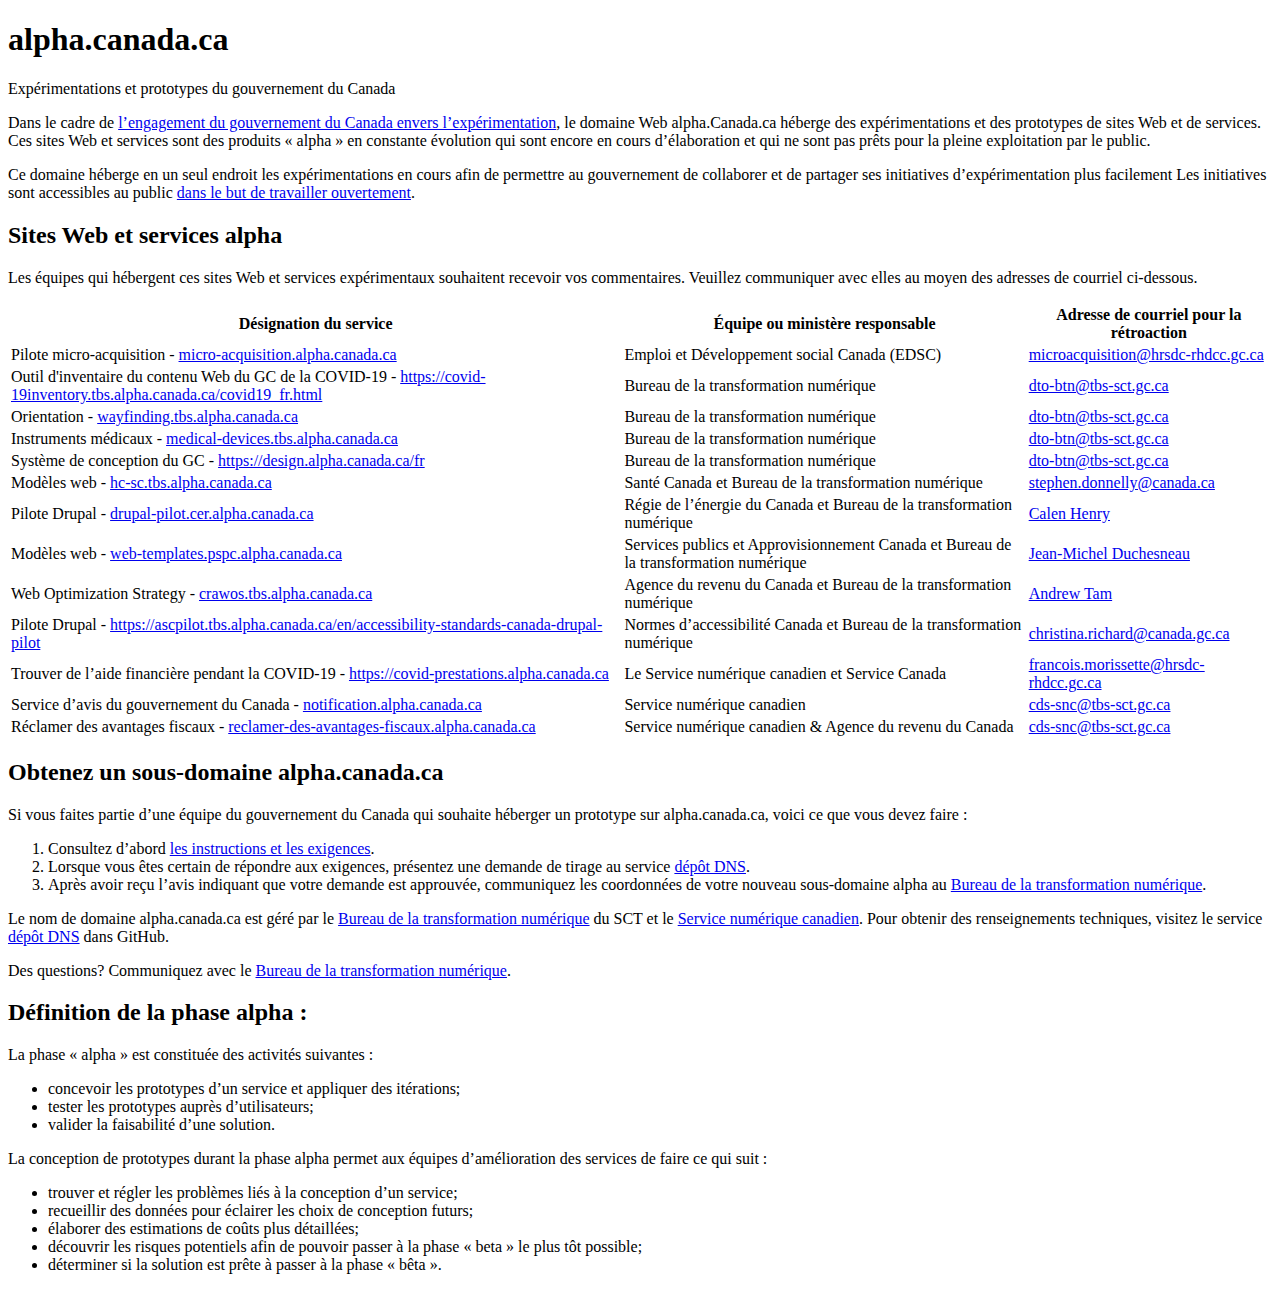
==== fr/index.html @ 645c37d8 "Add row for Micro-Acquisition Pilot at ESDC" ====
<!DOCTYPE html><!--[if lt IE 9]><html class="no-js lt-ie9" lang="en" dir="ltr"><![endif]--><!--[if gt IE 8]><!-->
<html class="no-js" lang="fr" dir="ltr">
<!--<![endif]-->
<head>
<meta charset="utf-8">
<!-- Web Experience Toolkit (WET) / Boîte à outils de l'expérience Web (BOEW)
		wet-boew.github.io/wet-boew/License-en.html / wet-boew.github.io/wet-boew/Licence-fr.html -->
<title>Alpha Canada.ca - Canada.ca
</title>
<meta content="width=device-width,initial-scale=1" name="viewport">
<meta name="description" content="Alpha.canada.ca">
<!--[if gte IE 9 | !IE ]><!-->
<link href="https://wet-boew.github.io/themes-dist/GCWeb/GCWeb/assets/favicon.ico" rel="icon" type="image/x-icon">
<link rel="stylesheet" href="https://www.canada.ca/etc/designs/canada/wet-boew/css/theme.min.css">
<link rel="stylesheet" href="../css/custom.css">
<link rel="stylesheet" href="../css/alpha.css">
<link rel="stylesheet" href="../css/reponsive-tables.css">
<link rel="stylesheet" href="../css/jquery.dataTables.css">

<script type="text/javascript" src="../js/jquery.dataTables.js"></script>
<script type="text/javascript" src="../js/jquery.min.js"></script>




<!--<![endif]-->
<!--[if lt IE 9]>
		<link href="./GCWeb/assets/favicon.ico" rel="shortcut icon" />

		<link rel="stylesheet" href="./GCWeb/css/ie8-theme.min.css" />
		<script src="http://ajax.googleapis.com/ajax/libs/jquery/1.12.4/jquery.min.js"></script>
		<script src="./wet-boew/js/ie8-wet-boew.min.js"></script>
		<![endif]-->
<!--[if lte IE 9]>


		<![endif]--><!-- Meta data -->
    <!-- Meta data-->
    <!-- Load closure template scripts -->
    <script type="text/javascript" src="https://www.canada.ca/etc/designs/canada/cdts/gcweb/v4_0_30/cdts/compiled/soyutils.js"></script>
    <script type="text/javascript" src="https://www.canada.ca/etc/designs/canada/cdts/gcweb/v4_0_30/cdts/compiled/wet-fr.js"></script>


    <!-- Write closure template -->
    <script type="text/javascript">
      document.write(wet.builder.refTop({
      }));
    </script>
    </head>
    <body vocab="http://schema.org/" typeof="WebPage">
    <div id="def-top">
    </div>
    <!-- Write closure template -->
    <script type="text/javascript">
      var defTop = document.getElementById("def-top");
      defTop.outerHTML = wet.builder.top({
        lngLinks: [{
          lang: "en",
          href: "../en/index.html",
          text: "English"
        }],
        breadcrumbs: [{
          title: "Accueil",
          href: "https://www.canada.ca/fr.html"
        },{
            title: "À propos de Canada.ca",
            href: "https://www.canada.ca/fr/gouvernement/a-propos.html"
        }],
        search: true,
        siteMenu: true,
        showPreContent: true
      });
    </script>

<main property="mainContentOfPage">

  <div class="experimental bg-cover" data-bgimg="../images/alpha-canada-bkg.jpg">
  <div class="container p-0 p-sm-3">
    <div class="well header-rwd brdr-0 brdr-rds-0 text-white bg-gctheme">
      <h1 property="name" id="wb-cont" class="homeborder">alpha.canada.ca</h1>
      <p class="mrgn-tp-md">Expérimentations et prototypes du gouvernement du Canada</p>
    </div>
  </div>
</div>

<div class="container">
<div class="row col-md-8 mrgn-tp-lg">
<p>Dans le cadre de <a href="https://www.canada.ca/fr/centre-innovation/services/rapports-ressources/directives-relatives-experimentation-intention-administrateurs-generaux.html"> l’engagement du gouvernement du Canada envers l’expérimentation</a>, le domaine Web alpha.Canada.ca héberge des expérimentations et des prototypes de sites Web et de services. Ces sites Web et services sont des produits « alpha » en constante évolution qui sont encore en cours d’élaboration et qui ne sont pas prêts pour la pleine exploitation par le public.</p>

<p>Ce domaine héberge en un seul endroit les expérimentations en cours afin de permettre au gouvernement de collaborer et de partager ses initiatives d’expérimentation plus facilement Les initiatives sont accessibles au public <a href="https://www.canada.ca/fr/gouvernement/systeme/gouvernement-numerique/normes-numeriques-gouvernement-canada.html">dans le but de travailler ouvertement</a>.</p>
</div>

<div class="clearfix"></div>
<h2>Sites Web et services alpha</h2>
<div class="col-md-8 row mrgn-bttm-md">
<p>Les équipes qui hébergent ces sites Web et services expérimentaux souhaitent recevoir vos commentaires. Veuillez communiquer avec elles au moyen des adresses de courriel ci-dessous.</p>
</div>

<table>
          <thead>
            <tr class="bg-primary">
              <th scope="col">Désignation du service</th>
              <th scope="col">Équipe ou ministère responsable</th>
              <th scope="col">Adresse de courriel pour la rétroaction</th>
            </tr>
          </thead>

          <tbody>
            <tr class="d2">
              <td data-label="Désignation du service" class="left-mobile">
                <div class="clearfix"></div>
                Pilote micro-acquisition - <a href="https://micro-acquisition.alpha.canada.ca/fr/index.html">micro-acquisition.alpha.canada.ca</a>
              </td>
              <td class="left-mobile" data-label="Équipe ou ministère responsable">
                <div class="clearfix"></div>
                Emploi et Développement social Canada (EDSC)
              </td>
              <td class="left-mobile" data-label="Adresse de courriel pour la rétroaction">
                <div class="clearfix"></div>
                <a href="mailto:microacquisition@hrsdc-rhdcc.gc.ca">microacquisition@hrsdc-rhdcc.gc.ca</a>
              </td>
            </tr>

            <tr class="d2">
              <td data-label="Désignation du service" class="left-mobile">
                <div class="clearfix"></div>Outil d'inventaire du contenu Web du GC de la COVID-19 - <a
                  href="https://covid-19inventory.tbs.alpha.canada.ca/covid19_fr.html">https://covid-19inventory.tbs.alpha.canada.ca/covid19_fr.html</a>
              </td>
                <td class="left-mobile" data-label="Équipe ou ministère responsable">
                  <div class="clearfix"></div>Bureau de la transformation numérique
                </td>
                <td class="left-mobile" data-label="Adresse de courriel pour la rétroaction">
                  <div class="clearfix"></div><a href="mailto:dto-btn@tbs-sct.gc.ca">dto-btn@tbs-sct.gc.ca</a>
                </td>
              </td>
            </tr>

            
            <tr class="d2">
              <td data-label="Désignation du service" class="left-mobile"><div class="clearfix"></div>Orientation - <a href="https://wayfinding.tbs.alpha.canada.ca/">wayfinding.tbs.alpha.canada.ca</a></td>
              <td class="left-mobile" data-label="Équipe ou ministère responsable"><div class="clearfix"></div>Bureau de la transformation numérique</td>
              <td class="left-mobile" data-label="Adresse de courriel pour la rétroaction"><div class="clearfix"></div><a href="mailto:dto-btn@tbs-sct.gc.ca">dto-btn@tbs-sct.gc.ca</a></td>
            </tr>

            <tr class="d2">
              <td data-label="Désignation du service" class="left-mobile"><div class="clearfix"></div>Instruments médicaux - <a href="https://medical-devices.tbs.alpha.canada.ca/">medical-devices.tbs.alpha.canada.ca</a></td>
              <td class="left-mobile" data-label="Équipe ou ministère responsable"><div class="clearfix"></div>Bureau de la transformation numérique</td>
              <td class="left-mobile" data-label="Adresse de courriel pour la rétroaction"><div class="clearfix"></div><a href="mailto:dto-btn@tbs-sct.gc.ca">dto-btn@tbs-sct.gc.ca</a></td>
            </tr>

            <tr class="d2">
              <td data-label="Désignation du service" class="left-mobile">
                <div class="clearfix"></div>Système de conception du GC - <a
                  href="https://design.alpha.canada.ca/fr">https://design.alpha.canada.ca/fr</a>
              </td>
                <td class="left-mobile" data-label="Équipe ou ministère responsable">
                  <div class="clearfix"></div>Bureau de la transformation numérique
                </td>
                <td class="left-mobile" data-label="Adresse de courriel pour la rétroaction">
                  <div class="clearfix"></div><a href="mailto:dto-btn@tbs-sct.gc.ca">dto-btn@tbs-sct.gc.ca</a>
                </td>
              </td>
            </tr>

           

            <tr class="d2">
              <td data-label="Désignation du service" class="left-mobile">
                <div class="clearfix"></div>Modèles web - <a
                  href="https://hc-sc.tbs.alpha.canada.ca/fr/node/5">hc-sc.tbs.alpha.canada.ca</a>
              </td>
              <td class="left-mobile" data-label="Équipe ou ministère responsable">
                <div class="clearfix">Santé Canada et Bureau de la transformation numérique</div>
              </td>
              <td class="left-mobile" data-label="Adresse de courriel pour la rétroaction">
                <div class="clearfix"></div>
                <a href="mailto:stephen.donnelly@canada.ca">stephen.donnelly@canada.ca</a>
              </td>
            </tr>
  
            <tr class="d2">
                <td data-label="Désignation du service" class="left-mobile">
                  <div class="clearfix"></div>Pilote Drupal - <a
                    href="https://drupal-pilot.cer.alpha.canada.ca">drupal-pilot.cer.alpha.canada.ca</a>
                </td>
                <td class="left-mobile" data-label="Équipe ou ministère responsable">
                  <div class="clearfix">Régie de l’énergie du Canada et Bureau de la transformation numérique</div>
                </td>
                <td class="left-mobile" data-label="Adresse de courriel pour la rétroaction">
                  <div class="clearfix"></div>
                  <a href="mailto:calen.henry@cer-rec.gc.ca">Calen Henry</a>
                </td>
              </tr>
              <tr class="d2">
                <td data-label="Désignation du service" class="left-mobile">
                  <div class="clearfix"></div>Modèles web - <a
                    href="https://web-templates.pspc.alpha.canada.ca">web-templates.pspc.alpha.canada.ca</a>
                </td>
                <td class="left-mobile" data-label="Équipe ou ministère responsable">
                  <div class="clearfix">Services publics et Approvisionnement Canada et Bureau de la transformation numérique</div>
                </td>
                <td class="left-mobile" data-label="Adresse de courriel pour la rétroaction">
                  <div class="clearfix"></div>
                  <a href="mailto:Jean-Michel.Duchesneau@tpsgc-pwgsc.gc.ca">Jean-Michel Duchesneau</a>
                </td>
              </tr>
              
              <tr class="d2">
                <td data-label="Désignation du service" class="left-mobile"><div
                    class="clearfix"></div>Web Optimization Strategy - <a
                  href="https://crawos.tbs.alpha.canada.ca/en/landing/cra-web-optimization-strategy">crawos.tbs.alpha.canada.ca</a></td>
                <td class="left-mobile" data-label="Équipe ou ministère responsable"><div
                    class="clearfix">Agence du revenu du Canada et Bureau de la transformation numérique</div></td>
                <td class="left-mobile" data-label="Adresse de courriel pour la rétroaction"><div
                    class="clearfix"></div>
                  <a href="mailto:andrew.tam@cra-arc.gc.ca">Andrew Tam</a>
                </td>
              </tr>
              
              <tr class="d2">
                <td data-label="Désignation du service" class="left-mobile">
                  <div class="clearfix"></div>Pilote Drupal - <a
                    href="https://ascpilot.tbs.alpha.canada.ca/en/accessibility-standards-canada-drupal-pilot">https://ascpilot.tbs.alpha.canada.ca/en/accessibility-standards-canada-drupal-pilot</a>
                </td>
                  <td class="left-mobile" data-label="Équipe ou ministère responsable">
                    <div class="clearfix"></div>Normes d’accessibilité Canada et Bureau de la transformation numérique
                  </td>
                  <td class="left-mobile" data-label="Adresse de courriel pour la rétroaction">
                    <div class="clearfix"></div><a href="mailto:christina.richard@canada.gc.ca">christina.richard@canada.gc.ca</a>
                  </td>
                </td>
              </tr>
              <tr class="d2">
                <td data-label="Désignation du service" class="left-mobile">
                  <div class="clearfix"></div>Trouver de l’aide financière pendant la COVID-19 - <a
                    href="https://covid-prestations.alpha.canada.ca">https://covid-prestations.alpha.canada.ca</a>
                </td>
                  <td class="left-mobile" data-label="Équipe ou ministère responsable">
                    <div class="clearfix"></div>Le Service numérique canadien et Service Canada
                  </td>
                  <td class="left-mobile" data-label="Adresse de courriel pour la rétroaction">
                    <div class="clearfix"></div><a href="mailto:francois.morissette@hrsdc-rhdcc.gc.ca ">francois.morissette@hrsdc-rhdcc.gc.ca </a>
                  </td>
                </td>
              </tr>
              <tr class="d2">
                <td data-label="Désignation du service" class="left-mobile"><div class="clearfix"></div>Service d’avis du gouvernement du Canada - <a href="https://notification.alpha.canada.ca/">notification.alpha.canada.ca</a></td>
                <td class="left-mobile" data-label="Équipe ou ministère responsable"><div class="clearfix"></div>Service numérique canadien</td>
                <td class="left-mobile" data-label="Adresse de courriel pour la rétroaction"><div class="clearfix"></div><a href="mailto:cds-snc@tbs-sct.gc.ca">cds-snc@tbs-sct.gc.ca</a></td>
              </tr>
  
              <tr class="d2">
                <td data-label="Désignation du service" class="left-mobile"><div class="clearfix"></div>Réclamer des avantages fiscaux - <a href="https://reclamer-des-avantages-fiscaux.alpha.canada.ca/">reclamer-des-avantages-fiscaux.alpha.canada.ca</a></td>
                <td class="left-mobile" data-label="Équipe ou ministère responsable"><div class="clearfix"></div>Service numérique canadien & Agence du revenu du Canada</td>
                <td class="left-mobile" data-label="Adresse de courriel pour la rétroaction"><div class="clearfix"></div><a href="mailto:cds-snc@tbs-sct.gc.ca">cds-snc@tbs-sct.gc.ca</a></td>
              </tr>
          </tbody>
</table>

<div class="col-md-8 row">
<h2>Obtenez un sous-domaine alpha.canada.ca</h2>

<p>Si vous faites partie d’une équipe du gouvernement du Canada qui souhaite héberger un prototype sur alpha.canada.ca, voici ce que vous devez faire :</p>

<ol>
  <li>Consultez d’abord <a href="./instructions.html">les instructions et les exigences</a>.</li>
	<li>Lorsque vous êtes certain de répondre aux exigences, présentez une demande de tirage au service <a href="https://github.com/cds-snc/dns">dépôt DNS</a>.</li>
	<li>Après avoir reçu l’avis indiquant que votre demande est approuvée, communiquez les coordonnées de votre nouveau sous-domaine alpha au <a href="mailto:dto.btn@tbs-sct.gc.ca">Bureau de la transformation numérique</a>.</li>
</ol>

<p>Le nom de domaine alpha.canada.ca est géré par le <a href="https://www.canada.ca/fr/gouvernement/a-propos/a-propos-bureau-transformation-numerique.html">Bureau de la transformation numérique</a> du SCT et le <a href="https://numerique.canada.ca/">Service numérique canadien</a>. Pour obtenir des renseignements techniques, visitez le service <a href="https://github.com/cds-snc/dns">dépôt DNS</a> dans GitHub.</p>

<p>Des questions? Communiquez avec le <a href="mailto:dto.btn@tbs-sct.gc.ca">Bureau de la transformation numérique</a>.</p>


<h2>Définition de la phase alpha : </h2>
<p>La phase « alpha » est constituée des activités suivantes :</p>
  <ul>
    <li>concevoir les prototypes d’un service et appliquer des itérations;</li>
    <li>tester les prototypes auprès d’utilisateurs;</li>
    <li>valider la faisabilité d’une solution.</li>
  </ul>

<p>La conception de prototypes durant la phase alpha permet aux équipes d’amélioration des services de faire ce qui suit :</p>
<ul>
  <li>trouver et régler les problèmes liés à la conception d’un service;</li>
  <li>recueillir des données pour éclairer les choix de conception futurs;</li>
  <li>élaborer des estimations de coûts plus détaillées;</li>
  <li>découvrir les risques potentiels afin de pouvoir passer à la phase « beta » le plus tôt possible;
</li>
  <li>déterminer si la solution est prête à passer à la phase « bêta ».</li>
</ul>

</div>
<div class="clearfix"></div>

<div id="def-preFooter">
</div>
<!-- Write closure template -->
<script type="text/javascript">
	var defPreFooter = document.getElementById("def-preFooter");
	defPreFooter.outerHTML = wet.builder.preFooter({
		dateModified: "le 13 août 2019",
		showPostContent: true,
		showFeedback: true,
		showShare: true
	});
</script>
</div>
		</main>

  
		<div id="def-footer">

		</div>
		<!-- Write closure template -->
		<script type="text/javascript">
			var defFooter = document.getElementById("def-footer");
			defFooter.outerHTML = wet.builder.footer({
				showFooter: true,
				showFeatures: true
			});
		</script>
		<!-- Write closure template -->
		<script type="text/javascript">
			document.write(wet.builder.refFooter({
			}));
		</script>

<!--[if gte IE 9 | !IE ]><!-->
<script src="https://ajax.googleapis.com/ajax/libs/jquery/2.2.4/jquery.js"></script>
<script src="https://www.canada.ca/etc/designs/canada/wet-boew/js/wet-boew.min.js"></script>
<!--<![endif]-->
<!--[if lt IE 9]>
		<script src="./wet-boew/js/ie8-wet-boew2.min.js"></script>

		<![endif]-->
<script src="https://www.canada.ca/etc/designs/canada/wet-boew/js/theme.min.js"></script>

</body>
</html>
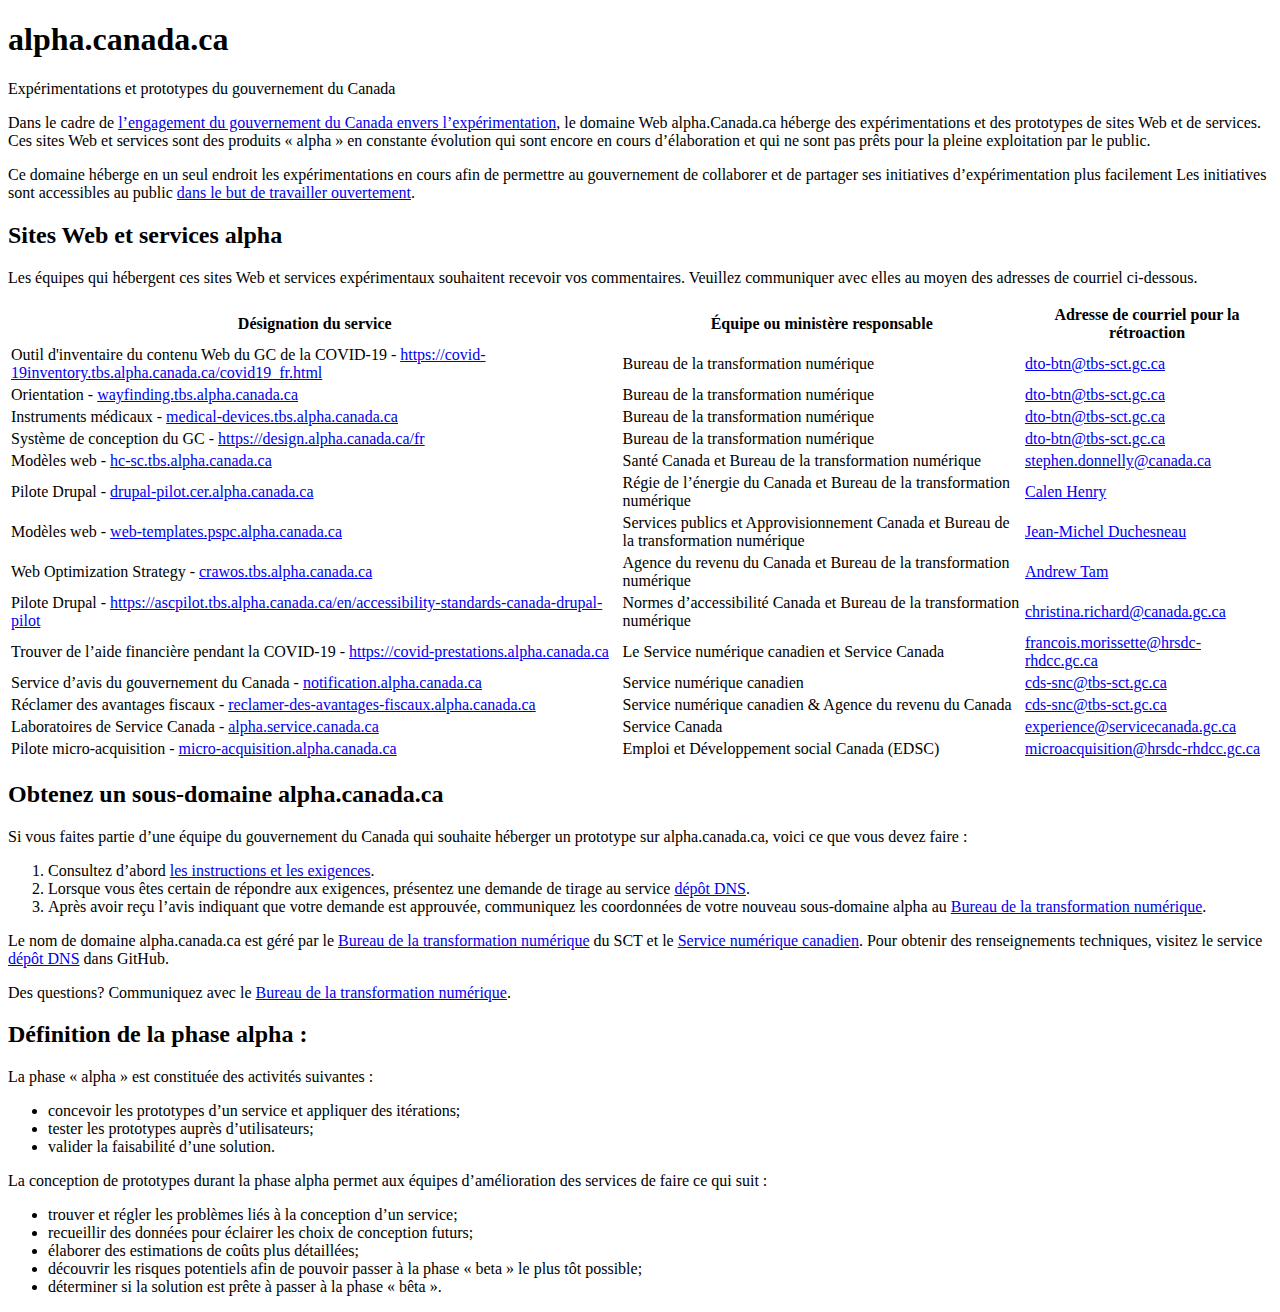
==== commit 52133cde: "Merge branch 'master' into microacquisition" ====
--- a/fr/index.html
+++ b/fr/index.html
@@ -1,41 +1,44 @@
-
-<!DOCTYPE html><!--[if lt IE 9]><html class="no-js lt-ie9" lang="en" dir="ltr"><![endif]--><!--[if gt IE 8]><!-->
+<!DOCTYPE html>
+<!--[if lt IE 9]><html class="no-js lt-ie9" lang="en" dir="ltr"><![endif]-->
+<!--[if gt IE 8]><!-->
 <html class="no-js" lang="fr" dir="ltr">
 <!--<![endif]-->
+
 <head>
-<meta charset="utf-8">
-<!-- Web Experience Toolkit (WET) / Boîte à outils de l'expérience Web (BOEW)
+    <meta charset="utf-8">
+    <!-- Web Experience Toolkit (WET) / Boîte à outils de l'expérience Web (BOEW)
 		wet-boew.github.io/wet-boew/License-en.html / wet-boew.github.io/wet-boew/Licence-fr.html -->
-<title>Alpha Canada.ca - Canada.ca
-</title>
-<meta content="width=device-width,initial-scale=1" name="viewport">
-<meta name="description" content="Alpha.canada.ca">
-<!--[if gte IE 9 | !IE ]><!-->
-<link href="https://wet-boew.github.io/themes-dist/GCWeb/GCWeb/assets/favicon.ico" rel="icon" type="image/x-icon">
-<link rel="stylesheet" href="https://www.canada.ca/etc/designs/canada/wet-boew/css/theme.min.css">
-<link rel="stylesheet" href="../css/custom.css">
-<link rel="stylesheet" href="../css/alpha.css">
-<link rel="stylesheet" href="../css/reponsive-tables.css">
-<link rel="stylesheet" href="../css/jquery.dataTables.css">
-
-<script type="text/javascript" src="../js/jquery.dataTables.js"></script>
-<script type="text/javascript" src="../js/jquery.min.js"></script>
-
-
-
-
-<!--<![endif]-->
-<!--[if lt IE 9]>
+    <title>Alpha Canada.ca - Canada.ca
+    </title>
+    <meta content="width=device-width,initial-scale=1" name="viewport">
+    <meta name="description" content="Alpha.canada.ca">
+    <!--[if gte IE 9 | !IE ]><!-->
+    <link href="https://wet-boew.github.io/themes-dist/GCWeb/GCWeb/assets/favicon.ico" rel="icon" type="image/x-icon">
+    <link rel="stylesheet" href="https://www.canada.ca/etc/designs/canada/wet-boew/css/theme.min.css">
+    <link rel="stylesheet" href="../css/custom.css">
+    <link rel="stylesheet" href="../css/alpha.css">
+    <link rel="stylesheet" href="../css/reponsive-tables.css">
+    <link rel="stylesheet" href="../css/jquery.dataTables.css">
+
+    <script type="text/javascript" src="../js/jquery.dataTables.js"></script>
+    <script type="text/javascript" src="../js/jquery.min.js"></script>
+
+
+
+
+    <!--<![endif]-->
+    <!--[if lt IE 9]>
 		<link href="./GCWeb/assets/favicon.ico" rel="shortcut icon" />
 
 		<link rel="stylesheet" href="./GCWeb/css/ie8-theme.min.css" />
 		<script src="http://ajax.googleapis.com/ajax/libs/jquery/1.12.4/jquery.min.js"></script>
 		<script src="./wet-boew/js/ie8-wet-boew.min.js"></script>
 		<![endif]-->
-<!--[if lte IE 9]>
-
-
-		<![endif]--><!-- Meta data -->
+    <!--[if lte IE 9]>
+
+
+		<![endif]-->
+    <!-- Meta data -->
     <!-- Meta data-->
     <!-- Load closure template scripts -->
     <script type="text/javascript" src="https://www.canada.ca/etc/designs/canada/cdts/gcweb/v4_0_30/cdts/compiled/soyutils.js"></script>
@@ -44,299 +47,318 @@
 
     <!-- Write closure template -->
     <script type="text/javascript">
-      document.write(wet.builder.refTop({
-      }));
+        document.write(wet.builder.refTop({}));
     </script>
-    </head>
-    <body vocab="http://schema.org/" typeof="WebPage">
+</head>
+
+<body vocab="http://schema.org/" typeof="WebPage">
     <div id="def-top">
     </div>
     <!-- Write closure template -->
     <script type="text/javascript">
-      var defTop = document.getElementById("def-top");
-      defTop.outerHTML = wet.builder.top({
-        lngLinks: [{
-          lang: "en",
-          href: "../en/index.html",
-          text: "English"
-        }],
-        breadcrumbs: [{
-          title: "Accueil",
-          href: "https://www.canada.ca/fr.html"
-        },{
-            title: "À propos de Canada.ca",
-            href: "https://www.canada.ca/fr/gouvernement/a-propos.html"
-        }],
-        search: true,
-        siteMenu: true,
-        showPreContent: true
-      });
+        var defTop = document.getElementById("def-top");
+        defTop.outerHTML = wet.builder.top({
+            lngLinks: [{
+                lang: "en",
+                href: "../en/index.html",
+                text: "English"
+            }],
+            breadcrumbs: [{
+                title: "Accueil",
+                href: "https://www.canada.ca/fr.html"
+            }, {
+                title: "À propos de Canada.ca",
+                href: "https://www.canada.ca/fr/gouvernement/a-propos.html"
+            }],
+            search: true,
+            siteMenu: true,
+            showPreContent: true
+        });
     </script>
 
-<main property="mainContentOfPage">
-
-  <div class="experimental bg-cover" data-bgimg="../images/alpha-canada-bkg.jpg">
-  <div class="container p-0 p-sm-3">
-    <div class="well header-rwd brdr-0 brdr-rds-0 text-white bg-gctheme">
-      <h1 property="name" id="wb-cont" class="homeborder">alpha.canada.ca</h1>
-      <p class="mrgn-tp-md">Expérimentations et prototypes du gouvernement du Canada</p>
+    <main property="mainContentOfPage">
+
+        <div class="experimental bg-cover" data-bgimg="../images/alpha-canada-bkg.jpg">
+            <div class="container p-0 p-sm-3">
+                <div class="well header-rwd brdr-0 brdr-rds-0 text-white bg-gctheme">
+                    <h1 property="name" id="wb-cont" class="homeborder">alpha.canada.ca</h1>
+                    <p class="mrgn-tp-md">Expérimentations et prototypes du gouvernement du Canada</p>
+                </div>
+            </div>
+        </div>
+
+        <div class="container">
+            <div class="row col-md-8 mrgn-tp-lg">
+                <p>Dans le cadre de <a href="https://www.canada.ca/fr/centre-innovation/services/rapports-ressources/directives-relatives-experimentation-intention-administrateurs-generaux.html"> l’engagement du gouvernement du Canada envers l’expérimentation</a>,
+                    le domaine Web alpha.Canada.ca héberge des expérimentations et des prototypes de sites Web et de services. Ces sites Web et services sont des produits « alpha » en constante évolution qui sont encore en cours d’élaboration et qui ne
+                    sont pas prêts pour la pleine exploitation par le public.</p>
+
+                <p>Ce domaine héberge en un seul endroit les expérimentations en cours afin de permettre au gouvernement de collaborer et de partager ses initiatives d’expérimentation plus facilement Les initiatives sont accessibles au public <a href="https://www.canada.ca/fr/gouvernement/systeme/gouvernement-numerique/normes-numeriques-gouvernement-canada.html">dans le but de travailler ouvertement</a>.</p>
+            </div>
+
+            <div class="clearfix"></div>
+            <h2>Sites Web et services alpha</h2>
+            <div class="col-md-8 row mrgn-bttm-md">
+                <p>Les équipes qui hébergent ces sites Web et services expérimentaux souhaitent recevoir vos commentaires. Veuillez communiquer avec elles au moyen des adresses de courriel ci-dessous.</p>
+            </div>
+
+            <table>
+                <thead>
+                    <tr class="bg-primary">
+                        <th scope="col">Désignation du service</th>
+                        <th scope="col">Équipe ou ministère responsable</th>
+                        <th scope="col">Adresse de courriel pour la rétroaction</th>
+                    </tr>
+                </thead>
+
+                <tbody>
+                    <tr class="d2">
+                        <td data-label="Désignation du service" class="left-mobile">
+                            <div class="clearfix"></div>Outil d'inventaire du contenu Web du GC de la COVID-19 - <a href="https://covid-19inventory.tbs.alpha.canada.ca/covid19_fr.html">https://covid-19inventory.tbs.alpha.canada.ca/covid19_fr.html</a>
+                        </td>
+                        <td class="left-mobile" data-label="Équipe ou ministère responsable">
+                            <div class="clearfix"></div>Bureau de la transformation numérique
+                        </td>
+                        <td class="left-mobile" data-label="Adresse de courriel pour la rétroaction">
+                            <div class="clearfix"></div><a href="mailto:dto-btn@tbs-sct.gc.ca">dto-btn@tbs-sct.gc.ca</a>
+                        </td>
+                        </td>
+                    </tr>
+
+
+                    <tr class="d2">
+                        <td data-label="Désignation du service" class="left-mobile">
+                            <div class="clearfix"></div>Orientation - <a href="https://wayfinding.tbs.alpha.canada.ca/">wayfinding.tbs.alpha.canada.ca</a></td>
+                        <td class="left-mobile" data-label="Équipe ou ministère responsable">
+                            <div class="clearfix"></div>Bureau de la transformation numérique</td>
+                        <td class="left-mobile" data-label="Adresse de courriel pour la rétroaction">
+                            <div class="clearfix"></div><a href="mailto:dto-btn@tbs-sct.gc.ca">dto-btn@tbs-sct.gc.ca</a></td>
+                    </tr>
+
+                    <tr class="d2">
+                        <td data-label="Désignation du service" class="left-mobile">
+                            <div class="clearfix"></div>Instruments médicaux - <a href="https://medical-devices.tbs.alpha.canada.ca/">medical-devices.tbs.alpha.canada.ca</a></td>
+                        <td class="left-mobile" data-label="Équipe ou ministère responsable">
+                            <div class="clearfix"></div>Bureau de la transformation numérique</td>
+                        <td class="left-mobile" data-label="Adresse de courriel pour la rétroaction">
+                            <div class="clearfix"></div><a href="mailto:dto-btn@tbs-sct.gc.ca">dto-btn@tbs-sct.gc.ca</a></td>
+                    </tr>
+
+                    <tr class="d2">
+                        <td data-label="Désignation du service" class="left-mobile">
+                            <div class="clearfix"></div>Système de conception du GC - <a href="https://design.alpha.canada.ca/fr">https://design.alpha.canada.ca/fr</a>
+                        </td>
+                        <td class="left-mobile" data-label="Équipe ou ministère responsable">
+                            <div class="clearfix"></div>Bureau de la transformation numérique
+                        </td>
+                        <td class="left-mobile" data-label="Adresse de courriel pour la rétroaction">
+                            <div class="clearfix"></div><a href="mailto:dto-btn@tbs-sct.gc.ca">dto-btn@tbs-sct.gc.ca</a>
+                        </td>
+                        </td>
+                    </tr>
+
+
+
+                    <tr class="d2">
+                        <td data-label="Désignation du service" class="left-mobile">
+                            <div class="clearfix"></div>Modèles web - <a href="https://hc-sc.tbs.alpha.canada.ca/fr/node/5">hc-sc.tbs.alpha.canada.ca</a>
+                        </td>
+                        <td class="left-mobile" data-label="Équipe ou ministère responsable">
+                            <div class="clearfix">Santé Canada et Bureau de la transformation numérique</div>
+                        </td>
+                        <td class="left-mobile" data-label="Adresse de courriel pour la rétroaction">
+                            <div class="clearfix"></div>
+                            <a href="mailto:stephen.donnelly@canada.ca">stephen.donnelly@canada.ca</a>
+                        </td>
+                    </tr>
+
+                    <tr class="d2">
+                        <td data-label="Désignation du service" class="left-mobile">
+                            <div class="clearfix"></div>Pilote Drupal - <a href="https://drupal-pilot.cer.alpha.canada.ca">drupal-pilot.cer.alpha.canada.ca</a>
+                        </td>
+                        <td class="left-mobile" data-label="Équipe ou ministère responsable">
+                            <div class="clearfix">Régie de l’énergie du Canada et Bureau de la transformation numérique</div>
+                        </td>
+                        <td class="left-mobile" data-label="Adresse de courriel pour la rétroaction">
+                            <div class="clearfix"></div>
+                            <a href="mailto:calen.henry@cer-rec.gc.ca">Calen Henry</a>
+                        </td>
+                    </tr>
+                    <tr class="d2">
+                        <td data-label="Désignation du service" class="left-mobile">
+                            <div class="clearfix"></div>Modèles web - <a href="https://web-templates.pspc.alpha.canada.ca">web-templates.pspc.alpha.canada.ca</a>
+                        </td>
+                        <td class="left-mobile" data-label="Équipe ou ministère responsable">
+                            <div class="clearfix">Services publics et Approvisionnement Canada et Bureau de la transformation numérique</div>
+                        </td>
+                        <td class="left-mobile" data-label="Adresse de courriel pour la rétroaction">
+                            <div class="clearfix"></div>
+                            <a href="mailto:Jean-Michel.Duchesneau@tpsgc-pwgsc.gc.ca">Jean-Michel Duchesneau</a>
+                        </td>
+                    </tr>
+
+                    <tr class="d2">
+                        <td data-label="Désignation du service" class="left-mobile">
+                            <div class="clearfix"></div>Web Optimization Strategy - <a href="https://crawos.tbs.alpha.canada.ca/en/landing/cra-web-optimization-strategy">crawos.tbs.alpha.canada.ca</a></td>
+                        <td class="left-mobile" data-label="Équipe ou ministère responsable">
+                            <div class="clearfix">Agence du revenu du Canada et Bureau de la transformation numérique</div>
+                        </td>
+                        <td class="left-mobile" data-label="Adresse de courriel pour la rétroaction">
+                            <div class="clearfix"></div>
+                            <a href="mailto:andrew.tam@cra-arc.gc.ca">Andrew Tam</a>
+                        </td>
+                    </tr>
+
+                    <tr class="d2">
+                        <td data-label="Désignation du service" class="left-mobile">
+                            <div class="clearfix"></div>Pilote Drupal - <a href="https://ascpilot.tbs.alpha.canada.ca/en/accessibility-standards-canada-drupal-pilot">https://ascpilot.tbs.alpha.canada.ca/en/accessibility-standards-canada-drupal-pilot</a>
+                        </td>
+                        <td class="left-mobile" data-label="Équipe ou ministère responsable">
+                            <div class="clearfix"></div>Normes d’accessibilité Canada et Bureau de la transformation numérique
+                        </td>
+                        <td class="left-mobile" data-label="Adresse de courriel pour la rétroaction">
+                            <div class="clearfix"></div><a href="mailto:christina.richard@canada.gc.ca">christina.richard@canada.gc.ca</a>
+                        </td>
+                        </td>
+                    </tr>
+                    <tr class="d2">
+                        <td data-label="Désignation du service" class="left-mobile">
+                            <div class="clearfix"></div>Trouver de l’aide financière pendant la COVID-19 - <a href="https://covid-prestations.alpha.canada.ca">https://covid-prestations.alpha.canada.ca</a>
+                        </td>
+                        <td class="left-mobile" data-label="Équipe ou ministère responsable">
+                            <div class="clearfix"></div>Le Service numérique canadien et Service Canada
+                        </td>
+                        <td class="left-mobile" data-label="Adresse de courriel pour la rétroaction">
+                            <div class="clearfix"></div><a href="mailto:francois.morissette@hrsdc-rhdcc.gc.ca ">francois.morissette@hrsdc-rhdcc.gc.ca </a>
+                        </td>
+                        </td>
+                    </tr>
+                    <tr class="d2">
+                        <td data-label="Désignation du service" class="left-mobile">
+                            <div class="clearfix"></div>Service d’avis du gouvernement du Canada - <a href="https://notification.alpha.canada.ca/">notification.alpha.canada.ca</a></td>
+                        <td class="left-mobile" data-label="Équipe ou ministère responsable">
+                            <div class="clearfix"></div>Service numérique canadien</td>
+                        <td class="left-mobile" data-label="Adresse de courriel pour la rétroaction">
+                            <div class="clearfix"></div><a href="mailto:cds-snc@tbs-sct.gc.ca">cds-snc@tbs-sct.gc.ca</a></td>
+                    </tr>
+
+                    <tr class="d2">
+                        <td data-label="Désignation du service" class="left-mobile">
+                            <div class="clearfix"></div>Réclamer des avantages fiscaux - <a href="https://reclamer-des-avantages-fiscaux.alpha.canada.ca/">reclamer-des-avantages-fiscaux.alpha.canada.ca</a></td>
+                        <td class="left-mobile" data-label="Équipe ou ministère responsable">
+                            <div class="clearfix"></div>Service numérique canadien & Agence du revenu du Canada</td>
+                        <td class="left-mobile" data-label="Adresse de courriel pour la rétroaction">
+                            <div class="clearfix"></div><a href="mailto:cds-snc@tbs-sct.gc.ca">cds-snc@tbs-sct.gc.ca</a></td>
+                    </tr>
+                    <tr class="d2">
+                        <td data-label="Désignation du service" class="left-mobile">
+                            <div class="clearfix"></div>Laboratoires de Service Canada - <a href="https://alpha.service.canada.ca/">alpha.service.canada.ca</a>
+                        </td>
+                        <td class="left-mobile" data-label="Équipe ou ministère responsable">
+                            <div class="clearfix"></div>Service Canada
+                        </td>
+                        <td class="left-mobile" data-label="Adresse de courriel pour la rétroaction">
+                            <div class="clearfix"></div><a href="mailto:experience@servicecanada.gc.ca">experience@servicecanada.gc.ca</a>
+                        </td>
+                        </td>
+                    </tr>
+                    <tr class="d2">
+                      <td data-label="Désignation du service" class="left-mobile">
+                        <div class="clearfix"></div>
+                        Pilote micro-acquisition - <a href="https://micro-acquisition.alpha.canada.ca/fr/index.html">micro-acquisition.alpha.canada.ca</a>
+                      </td>
+                      <td class="left-mobile" data-label="Équipe ou ministère responsable">
+                        <div class="clearfix"></div>
+                        Emploi et Développement social Canada (EDSC)
+                      </td>
+                      <td class="left-mobile" data-label="Adresse de courriel pour la rétroaction">
+                        <div class="clearfix"></div>
+                        <a href="mailto:microacquisition@hrsdc-rhdcc.gc.ca">microacquisition@hrsdc-rhdcc.gc.ca</a>
+                      </td>
+                    </tr>
+                </tbody>
+            </table>
+
+            <div class="col-md-8 row">
+                <h2>Obtenez un sous-domaine alpha.canada.ca</h2>
+
+                <p>Si vous faites partie d’une équipe du gouvernement du Canada qui souhaite héberger un prototype sur alpha.canada.ca, voici ce que vous devez faire :</p>
+
+                <ol>
+                    <li>Consultez d’abord <a href="./instructions.html">les instructions et les exigences</a>.</li>
+                    <li>Lorsque vous êtes certain de répondre aux exigences, présentez une demande de tirage au service <a href="https://github.com/cds-snc/dns">dépôt DNS</a>.</li>
+                    <li>Après avoir reçu l’avis indiquant que votre demande est approuvée, communiquez les coordonnées de votre nouveau sous-domaine alpha au <a href="mailto:dto.btn@tbs-sct.gc.ca">Bureau de la transformation numérique</a>.</li>
+                </ol>
+
+                <p>Le nom de domaine alpha.canada.ca est géré par le <a href="https://www.canada.ca/fr/gouvernement/a-propos/a-propos-bureau-transformation-numerique.html">Bureau de la transformation numérique</a> du SCT et le <a href="https://numerique.canada.ca/">Service numérique canadien</a>.
+                    Pour obtenir des renseignements techniques, visitez le service <a href="https://github.com/cds-snc/dns">dépôt DNS</a> dans GitHub.</p>
+
+                <p>Des questions? Communiquez avec le <a href="mailto:dto.btn@tbs-sct.gc.ca">Bureau de la transformation numérique</a>.</p>
+
+
+                <h2>Définition de la phase alpha : </h2>
+                <p>La phase « alpha » est constituée des activités suivantes :</p>
+                <ul>
+                    <li>concevoir les prototypes d’un service et appliquer des itérations;</li>
+                    <li>tester les prototypes auprès d’utilisateurs;</li>
+                    <li>valider la faisabilité d’une solution.</li>
+                </ul>
+
+                <p>La conception de prototypes durant la phase alpha permet aux équipes d’amélioration des services de faire ce qui suit :</p>
+                <ul>
+                    <li>trouver et régler les problèmes liés à la conception d’un service;</li>
+                    <li>recueillir des données pour éclairer les choix de conception futurs;</li>
+                    <li>élaborer des estimations de coûts plus détaillées;</li>
+                    <li>découvrir les risques potentiels afin de pouvoir passer à la phase « beta » le plus tôt possible;
+                    </li>
+                    <li>déterminer si la solution est prête à passer à la phase « bêta ».</li>
+                </ul>
+
+            </div>
+            <div class="clearfix"></div>
+
+            <div id="def-preFooter">
+            </div>
+            <!-- Write closure template -->
+            <script type="text/javascript">
+                var defPreFooter = document.getElementById("def-preFooter");
+                defPreFooter.outerHTML = wet.builder.preFooter({
+                    dateModified: "le 13 août 2019",
+                    showPostContent: true,
+                    showFeedback: true,
+                    showShare: true
+                });
+            </script>
+        </div>
+    </main>
+
+
+    <div id="def-footer">
+
     </div>
-  </div>
-</div>
-
-<div class="container">
-<div class="row col-md-8 mrgn-tp-lg">
-<p>Dans le cadre de <a href="https://www.canada.ca/fr/centre-innovation/services/rapports-ressources/directives-relatives-experimentation-intention-administrateurs-generaux.html"> l’engagement du gouvernement du Canada envers l’expérimentation</a>, le domaine Web alpha.Canada.ca héberge des expérimentations et des prototypes de sites Web et de services. Ces sites Web et services sont des produits « alpha » en constante évolution qui sont encore en cours d’élaboration et qui ne sont pas prêts pour la pleine exploitation par le public.</p>
-
-<p>Ce domaine héberge en un seul endroit les expérimentations en cours afin de permettre au gouvernement de collaborer et de partager ses initiatives d’expérimentation plus facilement Les initiatives sont accessibles au public <a href="https://www.canada.ca/fr/gouvernement/systeme/gouvernement-numerique/normes-numeriques-gouvernement-canada.html">dans le but de travailler ouvertement</a>.</p>
-</div>
-
-<div class="clearfix"></div>
-<h2>Sites Web et services alpha</h2>
-<div class="col-md-8 row mrgn-bttm-md">
-<p>Les équipes qui hébergent ces sites Web et services expérimentaux souhaitent recevoir vos commentaires. Veuillez communiquer avec elles au moyen des adresses de courriel ci-dessous.</p>
-</div>
-
-<table>
-          <thead>
-            <tr class="bg-primary">
-              <th scope="col">Désignation du service</th>
-              <th scope="col">Équipe ou ministère responsable</th>
-              <th scope="col">Adresse de courriel pour la rétroaction</th>
-            </tr>
-          </thead>
-
-          <tbody>
-            <tr class="d2">
-              <td data-label="Désignation du service" class="left-mobile">
-                <div class="clearfix"></div>
-                Pilote micro-acquisition - <a href="https://micro-acquisition.alpha.canada.ca/fr/index.html">micro-acquisition.alpha.canada.ca</a>
-              </td>
-              <td class="left-mobile" data-label="Équipe ou ministère responsable">
-                <div class="clearfix"></div>
-                Emploi et Développement social Canada (EDSC)
-              </td>
-              <td class="left-mobile" data-label="Adresse de courriel pour la rétroaction">
-                <div class="clearfix"></div>
-                <a href="mailto:microacquisition@hrsdc-rhdcc.gc.ca">microacquisition@hrsdc-rhdcc.gc.ca</a>
-              </td>
-            </tr>
-
-            <tr class="d2">
-              <td data-label="Désignation du service" class="left-mobile">
-                <div class="clearfix"></div>Outil d'inventaire du contenu Web du GC de la COVID-19 - <a
-                  href="https://covid-19inventory.tbs.alpha.canada.ca/covid19_fr.html">https://covid-19inventory.tbs.alpha.canada.ca/covid19_fr.html</a>
-              </td>
-                <td class="left-mobile" data-label="Équipe ou ministère responsable">
-                  <div class="clearfix"></div>Bureau de la transformation numérique
-                </td>
-                <td class="left-mobile" data-label="Adresse de courriel pour la rétroaction">
-                  <div class="clearfix"></div><a href="mailto:dto-btn@tbs-sct.gc.ca">dto-btn@tbs-sct.gc.ca</a>
-                </td>
-              </td>
-            </tr>
-
-            
-            <tr class="d2">
-              <td data-label="Désignation du service" class="left-mobile"><div class="clearfix"></div>Orientation - <a href="https://wayfinding.tbs.alpha.canada.ca/">wayfinding.tbs.alpha.canada.ca</a></td>
-              <td class="left-mobile" data-label="Équipe ou ministère responsable"><div class="clearfix"></div>Bureau de la transformation numérique</td>
-              <td class="left-mobile" data-label="Adresse de courriel pour la rétroaction"><div class="clearfix"></div><a href="mailto:dto-btn@tbs-sct.gc.ca">dto-btn@tbs-sct.gc.ca</a></td>
-            </tr>
-
-            <tr class="d2">
-              <td data-label="Désignation du service" class="left-mobile"><div class="clearfix"></div>Instruments médicaux - <a href="https://medical-devices.tbs.alpha.canada.ca/">medical-devices.tbs.alpha.canada.ca</a></td>
-              <td class="left-mobile" data-label="Équipe ou ministère responsable"><div class="clearfix"></div>Bureau de la transformation numérique</td>
-              <td class="left-mobile" data-label="Adresse de courriel pour la rétroaction"><div class="clearfix"></div><a href="mailto:dto-btn@tbs-sct.gc.ca">dto-btn@tbs-sct.gc.ca</a></td>
-            </tr>
-
-            <tr class="d2">
-              <td data-label="Désignation du service" class="left-mobile">
-                <div class="clearfix"></div>Système de conception du GC - <a
-                  href="https://design.alpha.canada.ca/fr">https://design.alpha.canada.ca/fr</a>
-              </td>
-                <td class="left-mobile" data-label="Équipe ou ministère responsable">
-                  <div class="clearfix"></div>Bureau de la transformation numérique
-                </td>
-                <td class="left-mobile" data-label="Adresse de courriel pour la rétroaction">
-                  <div class="clearfix"></div><a href="mailto:dto-btn@tbs-sct.gc.ca">dto-btn@tbs-sct.gc.ca</a>
-                </td>
-              </td>
-            </tr>
-
-           
-
-            <tr class="d2">
-              <td data-label="Désignation du service" class="left-mobile">
-                <div class="clearfix"></div>Modèles web - <a
-                  href="https://hc-sc.tbs.alpha.canada.ca/fr/node/5">hc-sc.tbs.alpha.canada.ca</a>
-              </td>
-              <td class="left-mobile" data-label="Équipe ou ministère responsable">
-                <div class="clearfix">Santé Canada et Bureau de la transformation numérique</div>
-              </td>
-              <td class="left-mobile" data-label="Adresse de courriel pour la rétroaction">
-                <div class="clearfix"></div>
-                <a href="mailto:stephen.donnelly@canada.ca">stephen.donnelly@canada.ca</a>
-              </td>
-            </tr>
-  
-            <tr class="d2">
-                <td data-label="Désignation du service" class="left-mobile">
-                  <div class="clearfix"></div>Pilote Drupal - <a
-                    href="https://drupal-pilot.cer.alpha.canada.ca">drupal-pilot.cer.alpha.canada.ca</a>
-                </td>
-                <td class="left-mobile" data-label="Équipe ou ministère responsable">
-                  <div class="clearfix">Régie de l’énergie du Canada et Bureau de la transformation numérique</div>
-                </td>
-                <td class="left-mobile" data-label="Adresse de courriel pour la rétroaction">
-                  <div class="clearfix"></div>
-                  <a href="mailto:calen.henry@cer-rec.gc.ca">Calen Henry</a>
-                </td>
-              </tr>
-              <tr class="d2">
-                <td data-label="Désignation du service" class="left-mobile">
-                  <div class="clearfix"></div>Modèles web - <a
-                    href="https://web-templates.pspc.alpha.canada.ca">web-templates.pspc.alpha.canada.ca</a>
-                </td>
-                <td class="left-mobile" data-label="Équipe ou ministère responsable">
-                  <div class="clearfix">Services publics et Approvisionnement Canada et Bureau de la transformation numérique</div>
-                </td>
-                <td class="left-mobile" data-label="Adresse de courriel pour la rétroaction">
-                  <div class="clearfix"></div>
-                  <a href="mailto:Jean-Michel.Duchesneau@tpsgc-pwgsc.gc.ca">Jean-Michel Duchesneau</a>
-                </td>
-              </tr>
-              
-              <tr class="d2">
-                <td data-label="Désignation du service" class="left-mobile"><div
-                    class="clearfix"></div>Web Optimization Strategy - <a
-                  href="https://crawos.tbs.alpha.canada.ca/en/landing/cra-web-optimization-strategy">crawos.tbs.alpha.canada.ca</a></td>
-                <td class="left-mobile" data-label="Équipe ou ministère responsable"><div
-                    class="clearfix">Agence du revenu du Canada et Bureau de la transformation numérique</div></td>
-                <td class="left-mobile" data-label="Adresse de courriel pour la rétroaction"><div
-                    class="clearfix"></div>
-                  <a href="mailto:andrew.tam@cra-arc.gc.ca">Andrew Tam</a>
-                </td>
-              </tr>
-              
-              <tr class="d2">
-                <td data-label="Désignation du service" class="left-mobile">
-                  <div class="clearfix"></div>Pilote Drupal - <a
-                    href="https://ascpilot.tbs.alpha.canada.ca/en/accessibility-standards-canada-drupal-pilot">https://ascpilot.tbs.alpha.canada.ca/en/accessibility-standards-canada-drupal-pilot</a>
-                </td>
-                  <td class="left-mobile" data-label="Équipe ou ministère responsable">
-                    <div class="clearfix"></div>Normes d’accessibilité Canada et Bureau de la transformation numérique
-                  </td>
-                  <td class="left-mobile" data-label="Adresse de courriel pour la rétroaction">
-                    <div class="clearfix"></div><a href="mailto:christina.richard@canada.gc.ca">christina.richard@canada.gc.ca</a>
-                  </td>
-                </td>
-              </tr>
-              <tr class="d2">
-                <td data-label="Désignation du service" class="left-mobile">
-                  <div class="clearfix"></div>Trouver de l’aide financière pendant la COVID-19 - <a
-                    href="https://covid-prestations.alpha.canada.ca">https://covid-prestations.alpha.canada.ca</a>
-                </td>
-                  <td class="left-mobile" data-label="Équipe ou ministère responsable">
-                    <div class="clearfix"></div>Le Service numérique canadien et Service Canada
-                  </td>
-                  <td class="left-mobile" data-label="Adresse de courriel pour la rétroaction">
-                    <div class="clearfix"></div><a href="mailto:francois.morissette@hrsdc-rhdcc.gc.ca ">francois.morissette@hrsdc-rhdcc.gc.ca </a>
-                  </td>
-                </td>
-              </tr>
-              <tr class="d2">
-                <td data-label="Désignation du service" class="left-mobile"><div class="clearfix"></div>Service d’avis du gouvernement du Canada - <a href="https://notification.alpha.canada.ca/">notification.alpha.canada.ca</a></td>
-                <td class="left-mobile" data-label="Équipe ou ministère responsable"><div class="clearfix"></div>Service numérique canadien</td>
-                <td class="left-mobile" data-label="Adresse de courriel pour la rétroaction"><div class="clearfix"></div><a href="mailto:cds-snc@tbs-sct.gc.ca">cds-snc@tbs-sct.gc.ca</a></td>
-              </tr>
-  
-              <tr class="d2">
-                <td data-label="Désignation du service" class="left-mobile"><div class="clearfix"></div>Réclamer des avantages fiscaux - <a href="https://reclamer-des-avantages-fiscaux.alpha.canada.ca/">reclamer-des-avantages-fiscaux.alpha.canada.ca</a></td>
-                <td class="left-mobile" data-label="Équipe ou ministère responsable"><div class="clearfix"></div>Service numérique canadien & Agence du revenu du Canada</td>
-                <td class="left-mobile" data-label="Adresse de courriel pour la rétroaction"><div class="clearfix"></div><a href="mailto:cds-snc@tbs-sct.gc.ca">cds-snc@tbs-sct.gc.ca</a></td>
-              </tr>
-          </tbody>
-</table>
-
-<div class="col-md-8 row">
-<h2>Obtenez un sous-domaine alpha.canada.ca</h2>
-
-<p>Si vous faites partie d’une équipe du gouvernement du Canada qui souhaite héberger un prototype sur alpha.canada.ca, voici ce que vous devez faire :</p>
-
-<ol>
-  <li>Consultez d’abord <a href="./instructions.html">les instructions et les exigences</a>.</li>
-	<li>Lorsque vous êtes certain de répondre aux exigences, présentez une demande de tirage au service <a href="https://github.com/cds-snc/dns">dépôt DNS</a>.</li>
-	<li>Après avoir reçu l’avis indiquant que votre demande est approuvée, communiquez les coordonnées de votre nouveau sous-domaine alpha au <a href="mailto:dto.btn@tbs-sct.gc.ca">Bureau de la transformation numérique</a>.</li>
-</ol>
-
-<p>Le nom de domaine alpha.canada.ca est géré par le <a href="https://www.canada.ca/fr/gouvernement/a-propos/a-propos-bureau-transformation-numerique.html">Bureau de la transformation numérique</a> du SCT et le <a href="https://numerique.canada.ca/">Service numérique canadien</a>. Pour obtenir des renseignements techniques, visitez le service <a href="https://github.com/cds-snc/dns">dépôt DNS</a> dans GitHub.</p>
-
-<p>Des questions? Communiquez avec le <a href="mailto:dto.btn@tbs-sct.gc.ca">Bureau de la transformation numérique</a>.</p>
-
-
-<h2>Définition de la phase alpha : </h2>
-<p>La phase « alpha » est constituée des activités suivantes :</p>
-  <ul>
-    <li>concevoir les prototypes d’un service et appliquer des itérations;</li>
-    <li>tester les prototypes auprès d’utilisateurs;</li>
-    <li>valider la faisabilité d’une solution.</li>
-  </ul>
-
-<p>La conception de prototypes durant la phase alpha permet aux équipes d’amélioration des services de faire ce qui suit :</p>
-<ul>
-  <li>trouver et régler les problèmes liés à la conception d’un service;</li>
-  <li>recueillir des données pour éclairer les choix de conception futurs;</li>
-  <li>élaborer des estimations de coûts plus détaillées;</li>
-  <li>découvrir les risques potentiels afin de pouvoir passer à la phase « beta » le plus tôt possible;
-</li>
-  <li>déterminer si la solution est prête à passer à la phase « bêta ».</li>
-</ul>
-
-</div>
-<div class="clearfix"></div>
-
-<div id="def-preFooter">
-</div>
-<!-- Write closure template -->
-<script type="text/javascript">
-	var defPreFooter = document.getElementById("def-preFooter");
-	defPreFooter.outerHTML = wet.builder.preFooter({
-		dateModified: "le 13 août 2019",
-		showPostContent: true,
-		showFeedback: true,
-		showShare: true
-	});
-</script>
-</div>
-		</main>
-
-  
-		<div id="def-footer">
-
-		</div>
-		<!-- Write closure template -->
-		<script type="text/javascript">
-			var defFooter = document.getElementById("def-footer");
-			defFooter.outerHTML = wet.builder.footer({
-				showFooter: true,
-				showFeatures: true
-			});
-		</script>
-		<!-- Write closure template -->
-		<script type="text/javascript">
-			document.write(wet.builder.refFooter({
-			}));
-		</script>
-
-<!--[if gte IE 9 | !IE ]><!-->
-<script src="https://ajax.googleapis.com/ajax/libs/jquery/2.2.4/jquery.js"></script>
-<script src="https://www.canada.ca/etc/designs/canada/wet-boew/js/wet-boew.min.js"></script>
-<!--<![endif]-->
-<!--[if lt IE 9]>
+    <!-- Write closure template -->
+    <script type="text/javascript">
+        var defFooter = document.getElementById("def-footer");
+        defFooter.outerHTML = wet.builder.footer({
+            showFooter: true,
+            showFeatures: true
+        });
+    </script>
+    <!-- Write closure template -->
+    <script type="text/javascript">
+        document.write(wet.builder.refFooter({}));
+    </script>
+
+    <!--[if gte IE 9 | !IE ]><!-->
+    <script src="https://ajax.googleapis.com/ajax/libs/jquery/2.2.4/jquery.js"></script>
+    <script src="https://www.canada.ca/etc/designs/canada/wet-boew/js/wet-boew.min.js"></script>
+    <!--<![endif]-->
+    <!--[if lt IE 9]>
 		<script src="./wet-boew/js/ie8-wet-boew2.min.js"></script>
 
 		<![endif]-->
-<script src="https://www.canada.ca/etc/designs/canada/wet-boew/js/theme.min.js"></script>
+    <script src="https://www.canada.ca/etc/designs/canada/wet-boew/js/theme.min.js"></script>
 
 </body>
-</html>
+
+</html>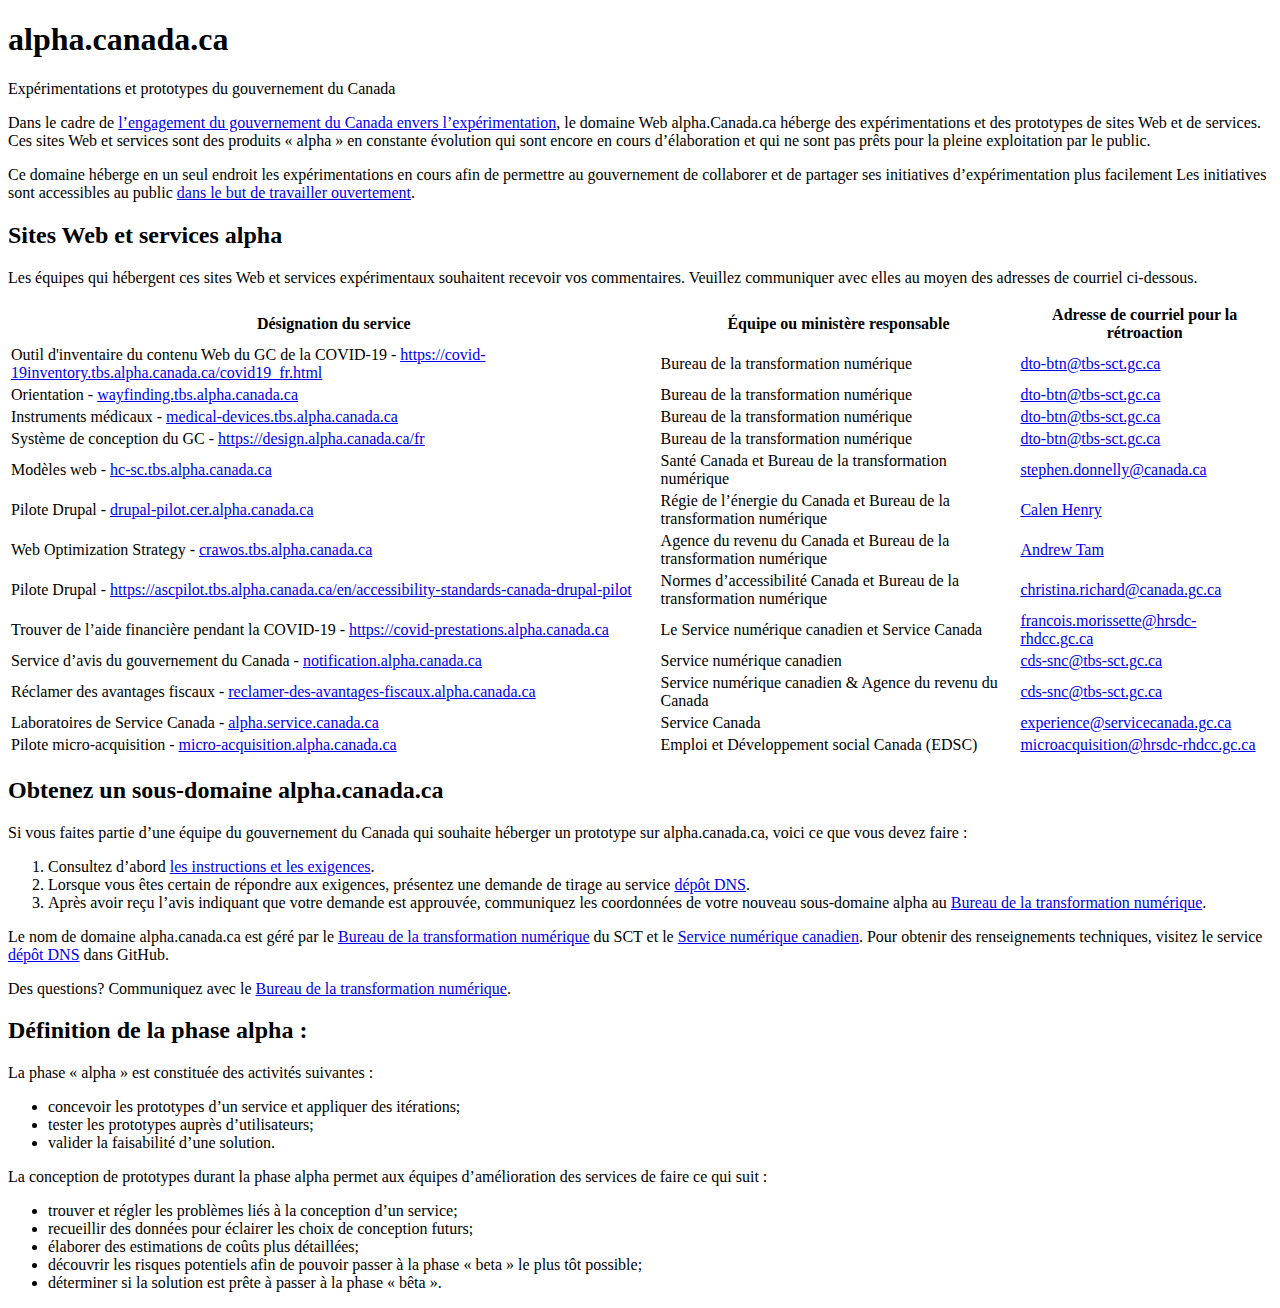
==== commit a3582289: "Jean left PSPC" ====
--- a/fr/index.html
+++ b/fr/index.html
@@ -184,18 +184,7 @@
                             <a href="mailto:calen.henry@cer-rec.gc.ca">Calen Henry</a>
                         </td>
                     </tr>
-                    <tr class="d2">
-                        <td data-label="Désignation du service" class="left-mobile">
-                            <div class="clearfix"></div>Modèles web - <a href="https://web-templates.pspc.alpha.canada.ca">web-templates.pspc.alpha.canada.ca</a>
-                        </td>
-                        <td class="left-mobile" data-label="Équipe ou ministère responsable">
-                            <div class="clearfix">Services publics et Approvisionnement Canada et Bureau de la transformation numérique</div>
-                        </td>
-                        <td class="left-mobile" data-label="Adresse de courriel pour la rétroaction">
-                            <div class="clearfix"></div>
-                            <a href="mailto:Jean-Michel.Duchesneau@tpsgc-pwgsc.gc.ca">Jean-Michel Duchesneau</a>
-                        </td>
-                    </tr>
+
 
                     <tr class="d2">
                         <td data-label="Désignation du service" class="left-mobile">
@@ -263,18 +252,18 @@
                         </td>
                     </tr>
                     <tr class="d2">
-                      <td data-label="Désignation du service" class="left-mobile">
-                        <div class="clearfix"></div>
-                        Pilote micro-acquisition - <a href="https://micro-acquisition.alpha.canada.ca/fr/index.html">micro-acquisition.alpha.canada.ca</a>
-                      </td>
-                      <td class="left-mobile" data-label="Équipe ou ministère responsable">
-                        <div class="clearfix"></div>
-                        Emploi et Développement social Canada (EDSC)
-                      </td>
-                      <td class="left-mobile" data-label="Adresse de courriel pour la rétroaction">
-                        <div class="clearfix"></div>
-                        <a href="mailto:microacquisition@hrsdc-rhdcc.gc.ca">microacquisition@hrsdc-rhdcc.gc.ca</a>
-                      </td>
+                        <td data-label="Désignation du service" class="left-mobile">
+                            <div class="clearfix"></div>
+                            Pilote micro-acquisition - <a href="https://micro-acquisition.alpha.canada.ca/fr/index.html">micro-acquisition.alpha.canada.ca</a>
+                        </td>
+                        <td class="left-mobile" data-label="Équipe ou ministère responsable">
+                            <div class="clearfix"></div>
+                            Emploi et Développement social Canada (EDSC)
+                        </td>
+                        <td class="left-mobile" data-label="Adresse de courriel pour la rétroaction">
+                            <div class="clearfix"></div>
+                            <a href="mailto:microacquisition@hrsdc-rhdcc.gc.ca">microacquisition@hrsdc-rhdcc.gc.ca</a>
+                        </td>
                     </tr>
                 </tbody>
             </table>
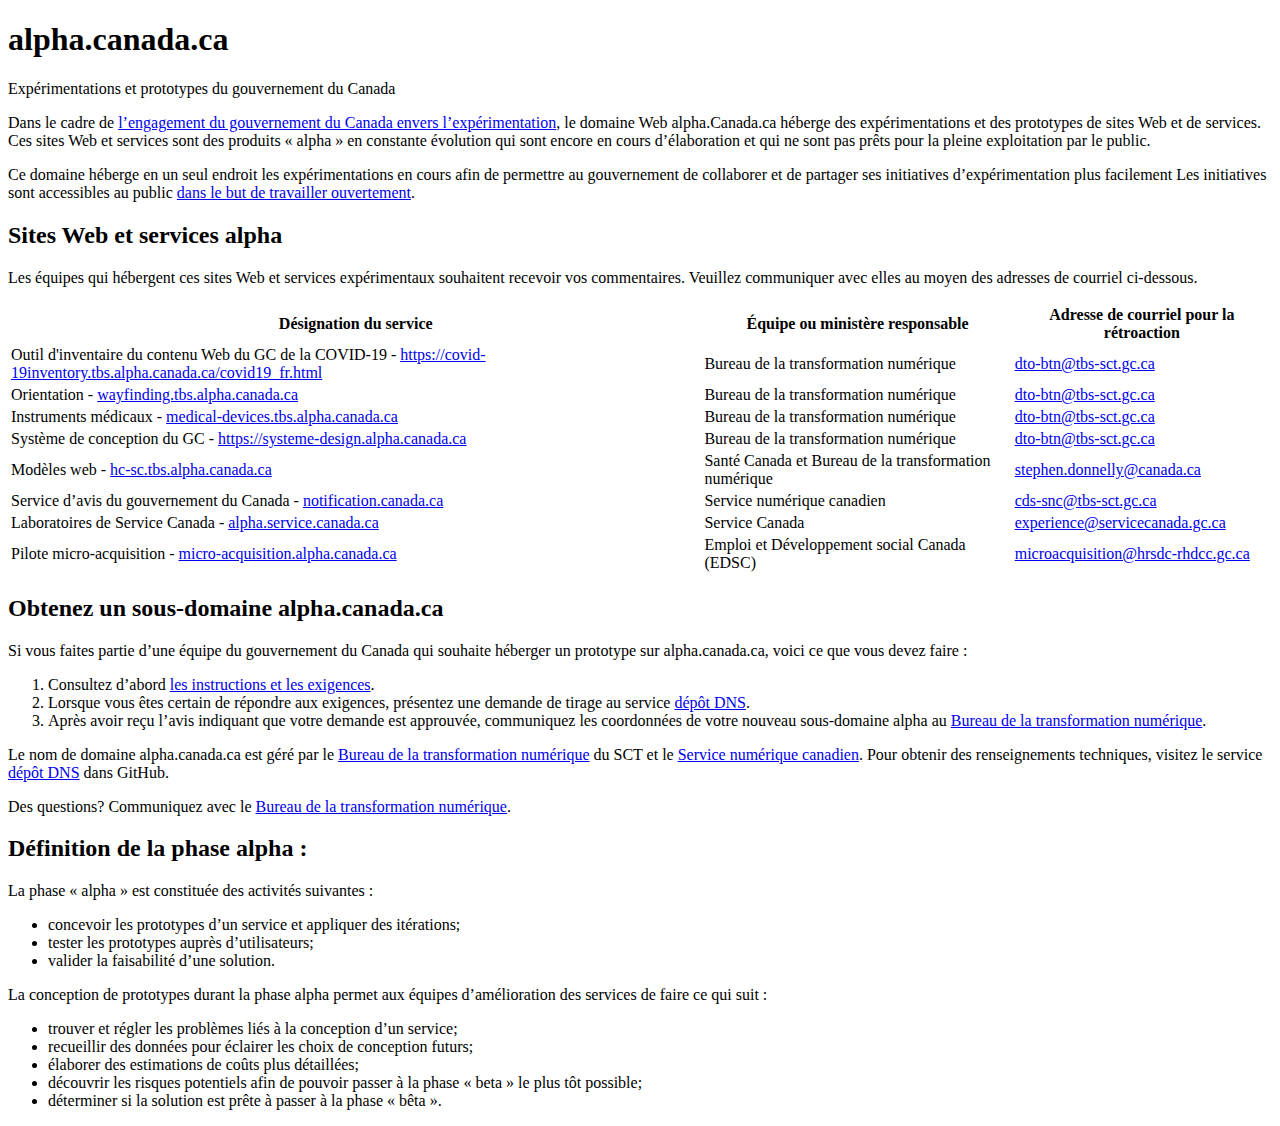
==== commit 69c29ccb: "fix: broken links" ====
--- a/fr/index.html
+++ b/fr/index.html
@@ -146,7 +146,7 @@
 
                     <tr class="d2">
                         <td data-label="Désignation du service" class="left-mobile">
-                            <div class="clearfix"></div>Système de conception du GC - <a href="https://design.alpha.canada.ca/fr">https://design.alpha.canada.ca/fr</a>
+                            <div class="clearfix"></div>Système de conception du GC - <a href="https://systeme-design.alpha.canada.ca/">https://systeme-design.alpha.canada.ca</a>
                         </td>
                         <td class="left-mobile" data-label="Équipe ou ministère responsable">
                             <div class="clearfix"></div>Bureau de la transformation numérique
@@ -157,8 +157,6 @@
                         </td>
                     </tr>
 
-
-
                     <tr class="d2">
                         <td data-label="Désignation du service" class="left-mobile">
                             <div class="clearfix"></div>Modèles web - <a href="https://hc-sc.tbs.alpha.canada.ca/fr/node/5">hc-sc.tbs.alpha.canada.ca</a>
@@ -174,57 +172,7 @@
 
                     <tr class="d2">
                         <td data-label="Désignation du service" class="left-mobile">
-                            <div class="clearfix"></div>Pilote Drupal - <a href="https://drupal-pilot.cer.alpha.canada.ca">drupal-pilot.cer.alpha.canada.ca</a>
-                        </td>
-                        <td class="left-mobile" data-label="Équipe ou ministère responsable">
-                            <div class="clearfix">Régie de l’énergie du Canada et Bureau de la transformation numérique</div>
-                        </td>
-                        <td class="left-mobile" data-label="Adresse de courriel pour la rétroaction">
-                            <div class="clearfix"></div>
-                            <a href="mailto:calen.henry@cer-rec.gc.ca">Calen Henry</a>
-                        </td>
-                    </tr>
-
-
-                    <tr class="d2">
-                        <td data-label="Désignation du service" class="left-mobile">
-                            <div class="clearfix"></div>Web Optimization Strategy - <a href="https://crawos.tbs.alpha.canada.ca/en/landing/cra-web-optimization-strategy">crawos.tbs.alpha.canada.ca</a></td>
-                        <td class="left-mobile" data-label="Équipe ou ministère responsable">
-                            <div class="clearfix">Agence du revenu du Canada et Bureau de la transformation numérique</div>
-                        </td>
-                        <td class="left-mobile" data-label="Adresse de courriel pour la rétroaction">
-                            <div class="clearfix"></div>
-                            <a href="mailto:andrew.tam@cra-arc.gc.ca">Andrew Tam</a>
-                        </td>
-                    </tr>
-
-                    <tr class="d2">
-                        <td data-label="Désignation du service" class="left-mobile">
-                            <div class="clearfix"></div>Pilote Drupal - <a href="https://ascpilot.tbs.alpha.canada.ca/en/accessibility-standards-canada-drupal-pilot">https://ascpilot.tbs.alpha.canada.ca/en/accessibility-standards-canada-drupal-pilot</a>
-                        </td>
-                        <td class="left-mobile" data-label="Équipe ou ministère responsable">
-                            <div class="clearfix"></div>Normes d’accessibilité Canada et Bureau de la transformation numérique
-                        </td>
-                        <td class="left-mobile" data-label="Adresse de courriel pour la rétroaction">
-                            <div class="clearfix"></div><a href="mailto:christina.richard@canada.gc.ca">christina.richard@canada.gc.ca</a>
-                        </td>
-                        </td>
-                    </tr>
-                    <tr class="d2">
-                        <td data-label="Désignation du service" class="left-mobile">
-                            <div class="clearfix"></div>Trouver de l’aide financière pendant la COVID-19 - <a href="https://covid-prestations.alpha.canada.ca">https://covid-prestations.alpha.canada.ca</a>
-                        </td>
-                        <td class="left-mobile" data-label="Équipe ou ministère responsable">
-                            <div class="clearfix"></div>Le Service numérique canadien et Service Canada
-                        </td>
-                        <td class="left-mobile" data-label="Adresse de courriel pour la rétroaction">
-                            <div class="clearfix"></div><a href="mailto:francois.morissette@hrsdc-rhdcc.gc.ca ">francois.morissette@hrsdc-rhdcc.gc.ca </a>
-                        </td>
-                        </td>
-                    </tr>
-                    <tr class="d2">
-                        <td data-label="Désignation du service" class="left-mobile">
-                            <div class="clearfix"></div>Service d’avis du gouvernement du Canada - <a href="https://notification.alpha.canada.ca/">notification.alpha.canada.ca</a></td>
+                            <div class="clearfix"></div>Service d’avis du gouvernement du Canada - <a href="https://notification.canada.ca/">notification.canada.ca</a></td>
                         <td class="left-mobile" data-label="Équipe ou ministère responsable">
                             <div class="clearfix"></div>Service numérique canadien</td>
                         <td class="left-mobile" data-label="Adresse de courriel pour la rétroaction">
@@ -233,14 +181,6 @@
 
                     <tr class="d2">
                         <td data-label="Désignation du service" class="left-mobile">
-                            <div class="clearfix"></div>Réclamer des avantages fiscaux - <a href="https://reclamer-des-avantages-fiscaux.alpha.canada.ca/">reclamer-des-avantages-fiscaux.alpha.canada.ca</a></td>
-                        <td class="left-mobile" data-label="Équipe ou ministère responsable">
-                            <div class="clearfix"></div>Service numérique canadien & Agence du revenu du Canada</td>
-                        <td class="left-mobile" data-label="Adresse de courriel pour la rétroaction">
-                            <div class="clearfix"></div><a href="mailto:cds-snc@tbs-sct.gc.ca">cds-snc@tbs-sct.gc.ca</a></td>
-                    </tr>
-                    <tr class="d2">
-                        <td data-label="Désignation du service" class="left-mobile">
                             <div class="clearfix"></div>Laboratoires de Service Canada - <a href="https://alpha.service.canada.ca/">alpha.service.canada.ca</a>
                         </td>
                         <td class="left-mobile" data-label="Équipe ou ministère responsable">
@@ -251,6 +191,7 @@
                         </td>
                         </td>
                     </tr>
+
                     <tr class="d2">
                         <td data-label="Désignation du service" class="left-mobile">
                             <div class="clearfix"></div>
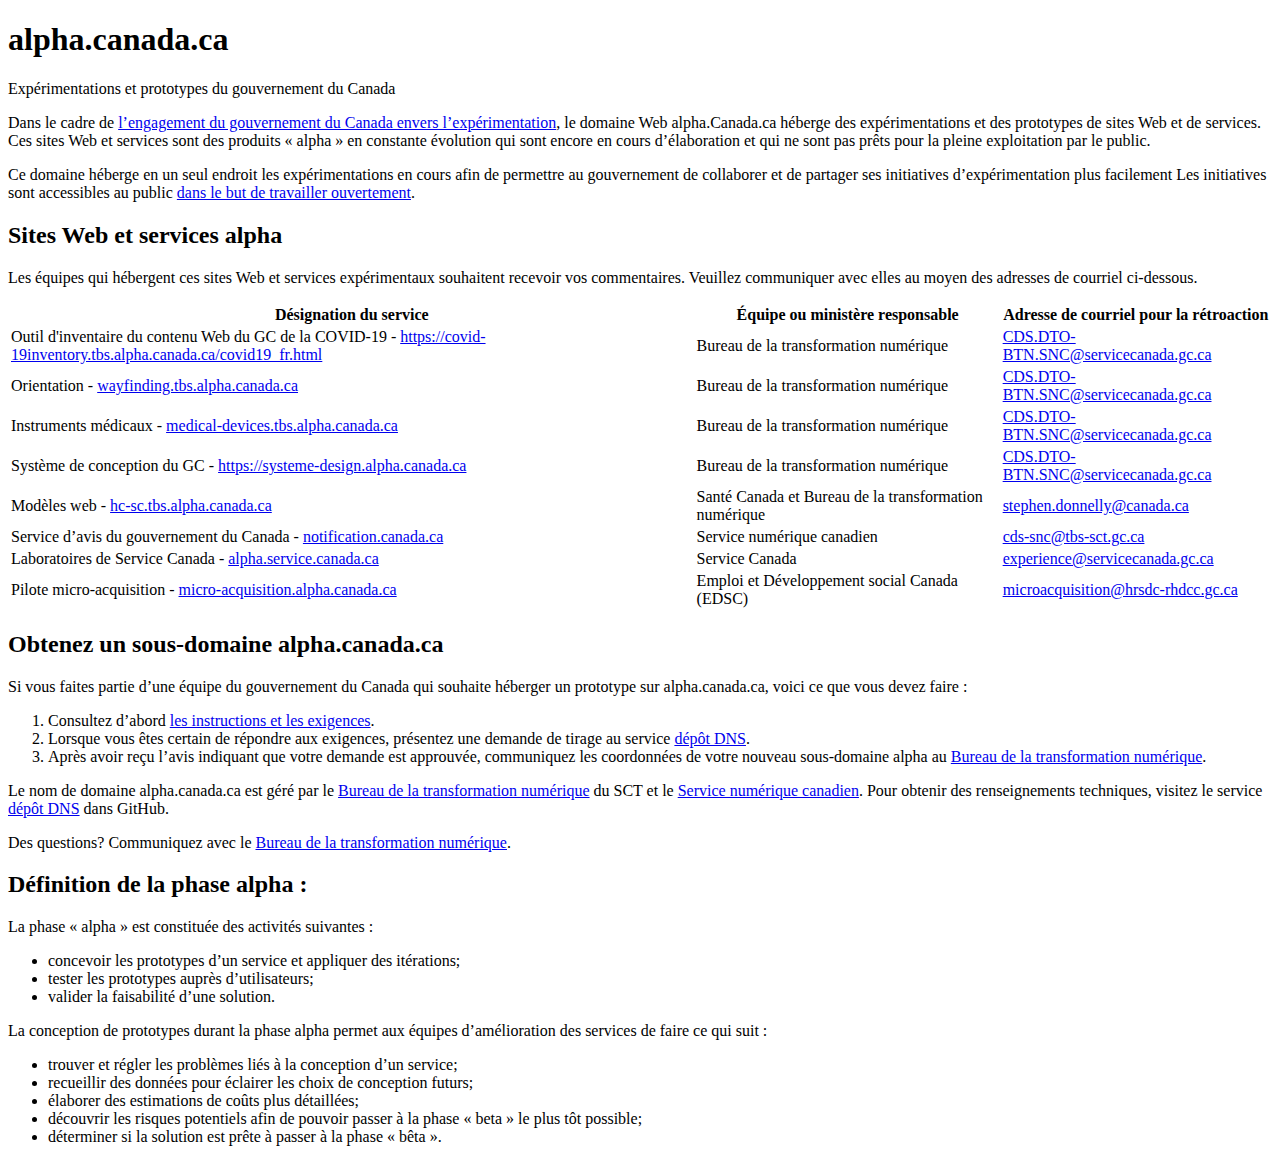
==== commit fcae1d0f: "fix: broken links" ====
--- a/fr/index.html
+++ b/fr/index.html
@@ -120,7 +120,7 @@
                             <div class="clearfix"></div>Bureau de la transformation numérique
                         </td>
                         <td class="left-mobile" data-label="Adresse de courriel pour la rétroaction">
-                            <div class="clearfix"></div><a href="mailto:dto-btn@tbs-sct.gc.ca">dto-btn@tbs-sct.gc.ca</a>
+                            <div class="clearfix"></div><a href="mailto:CDS.DTO-BTN.SNC@servicecanada.gc.ca">CDS.DTO-BTN.SNC@servicecanada.gc.ca</a>
                         </td>
                         </td>
                     </tr>
@@ -132,7 +132,7 @@
                         <td class="left-mobile" data-label="Équipe ou ministère responsable">
                             <div class="clearfix"></div>Bureau de la transformation numérique</td>
                         <td class="left-mobile" data-label="Adresse de courriel pour la rétroaction">
-                            <div class="clearfix"></div><a href="mailto:dto-btn@tbs-sct.gc.ca">dto-btn@tbs-sct.gc.ca</a></td>
+                            <div class="clearfix"></div><a href="mailto:CDS.DTO-BTN.SNC@servicecanada.gc.ca">CDS.DTO-BTN.SNC@servicecanada.gc.ca</a></td>
                     </tr>
 
                     <tr class="d2">
@@ -141,7 +141,7 @@
                         <td class="left-mobile" data-label="Équipe ou ministère responsable">
                             <div class="clearfix"></div>Bureau de la transformation numérique</td>
                         <td class="left-mobile" data-label="Adresse de courriel pour la rétroaction">
-                            <div class="clearfix"></div><a href="mailto:dto-btn@tbs-sct.gc.ca">dto-btn@tbs-sct.gc.ca</a></td>
+                            <div class="clearfix"></div><a href="mailto:CDS.DTO-BTN.SNC@servicecanada.gc.ca">CDS.DTO-BTN.SNC@servicecanada.gc.ca</a></td>
                     </tr>
 
                     <tr class="d2">
@@ -152,7 +152,7 @@
                             <div class="clearfix"></div>Bureau de la transformation numérique
                         </td>
                         <td class="left-mobile" data-label="Adresse de courriel pour la rétroaction">
-                            <div class="clearfix"></div><a href="mailto:dto-btn@tbs-sct.gc.ca">dto-btn@tbs-sct.gc.ca</a>
+                            <div class="clearfix"></div><a href="mailto:CDS.DTO-BTN.SNC@servicecanada.gc.ca">CDS.DTO-BTN.SNC@servicecanada.gc.ca</a>
                         </td>
                         </td>
                     </tr>
@@ -217,13 +217,13 @@
                 <ol>
                     <li>Consultez d’abord <a href="./instructions.html">les instructions et les exigences</a>.</li>
                     <li>Lorsque vous êtes certain de répondre aux exigences, présentez une demande de tirage au service <a href="https://github.com/cds-snc/dns">dépôt DNS</a>.</li>
-                    <li>Après avoir reçu l’avis indiquant que votre demande est approuvée, communiquez les coordonnées de votre nouveau sous-domaine alpha au <a href="mailto:dto.btn@tbs-sct.gc.ca">Bureau de la transformation numérique</a>.</li>
+                    <li>Après avoir reçu l’avis indiquant que votre demande est approuvée, communiquez les coordonnées de votre nouveau sous-domaine alpha au <a href="mailto:CDS.DTO-BTN.SNC@servicecanada.gc.ca">Bureau de la transformation numérique</a>.</li>
                 </ol>
 
                 <p>Le nom de domaine alpha.canada.ca est géré par le <a href="https://www.canada.ca/fr/gouvernement/a-propos/a-propos-bureau-transformation-numerique.html">Bureau de la transformation numérique</a> du SCT et le <a href="https://numerique.canada.ca/">Service numérique canadien</a>.
                     Pour obtenir des renseignements techniques, visitez le service <a href="https://github.com/cds-snc/dns">dépôt DNS</a> dans GitHub.</p>
 
-                <p>Des questions? Communiquez avec le <a href="mailto:dto.btn@tbs-sct.gc.ca">Bureau de la transformation numérique</a>.</p>
+                <p>Des questions? Communiquez avec le <a href="mailto:CDS.DTO-BTN.SNC@servicecanada.gc.ca">Bureau de la transformation numérique</a>.</p>
 
 
                 <h2>Définition de la phase alpha : </h2>
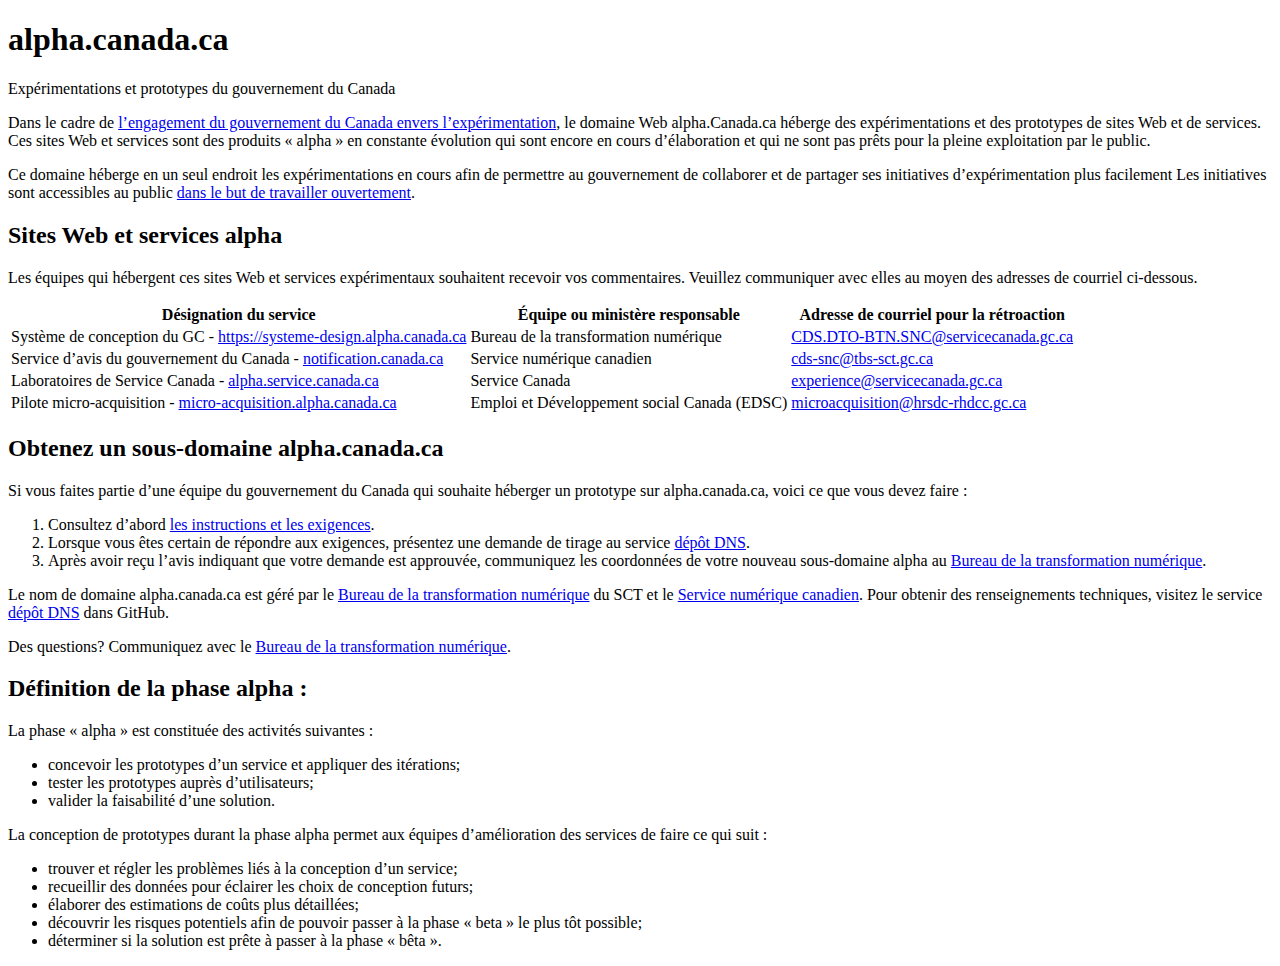
==== commit 87744994: "Remove broken links" ====
--- a/fr/index.html
+++ b/fr/index.html
@@ -41,8 +41,10 @@
     <!-- Meta data -->
     <!-- Meta data-->
     <!-- Load closure template scripts -->
-    <script type="text/javascript" src="https://www.canada.ca/etc/designs/canada/cdts/gcweb/v4_0_30/cdts/compiled/soyutils.js"></script>
-    <script type="text/javascript" src="https://www.canada.ca/etc/designs/canada/cdts/gcweb/v4_0_30/cdts/compiled/wet-fr.js"></script>
+    <script type="text/javascript"
+        src="https://www.canada.ca/etc/designs/canada/cdts/gcweb/v4_0_30/cdts/compiled/soyutils.js"></script>
+    <script type="text/javascript"
+        src="https://www.canada.ca/etc/designs/canada/cdts/gcweb/v4_0_30/cdts/compiled/wet-fr.js"></script>
 
 
     <!-- Write closure template -->
@@ -89,17 +91,26 @@
 
         <div class="container">
             <div class="row col-md-8 mrgn-tp-lg">
-                <p>Dans le cadre de <a href="https://www.canada.ca/fr/centre-innovation/services/rapports-ressources/directives-relatives-experimentation-intention-administrateurs-generaux.html"> l’engagement du gouvernement du Canada envers l’expérimentation</a>,
-                    le domaine Web alpha.Canada.ca héberge des expérimentations et des prototypes de sites Web et de services. Ces sites Web et services sont des produits « alpha » en constante évolution qui sont encore en cours d’élaboration et qui ne
+                <p>Dans le cadre de <a
+                        href="https://www.canada.ca/fr/centre-innovation/services/rapports-ressources/directives-relatives-experimentation-intention-administrateurs-generaux.html">
+                        l’engagement du gouvernement du Canada envers l’expérimentation</a>,
+                    le domaine Web alpha.Canada.ca héberge des expérimentations et des prototypes de sites Web et de
+                    services. Ces sites Web et services sont des produits « alpha » en constante évolution qui sont
+                    encore en cours d’élaboration et qui ne
                     sont pas prêts pour la pleine exploitation par le public.</p>
 
-                <p>Ce domaine héberge en un seul endroit les expérimentations en cours afin de permettre au gouvernement de collaborer et de partager ses initiatives d’expérimentation plus facilement Les initiatives sont accessibles au public <a href="https://www.canada.ca/fr/gouvernement/systeme/gouvernement-numerique/normes-numeriques-gouvernement-canada.html">dans le but de travailler ouvertement</a>.</p>
+                <p>Ce domaine héberge en un seul endroit les expérimentations en cours afin de permettre au gouvernement
+                    de collaborer et de partager ses initiatives d’expérimentation plus facilement Les initiatives sont
+                    accessibles au public <a
+                        href="https://www.canada.ca/fr/gouvernement/systeme/gouvernement-numerique/normes-numeriques-gouvernement-canada.html">dans
+                        le but de travailler ouvertement</a>.</p>
             </div>
 
             <div class="clearfix"></div>
             <h2>Sites Web et services alpha</h2>
             <div class="col-md-8 row mrgn-bttm-md">
-                <p>Les équipes qui hébergent ces sites Web et services expérimentaux souhaitent recevoir vos commentaires. Veuillez communiquer avec elles au moyen des adresses de courriel ci-dessous.</p>
+                <p>Les équipes qui hébergent ces sites Web et services expérimentaux souhaitent recevoir vos
+                    commentaires. Veuillez communiquer avec elles au moyen des adresses de courriel ci-dessous.</p>
             </div>
 
             <table>
@@ -112,90 +123,56 @@
                 </thead>
 
                 <tbody>
-                    <tr class="d2">
-                        <td data-label="Désignation du service" class="left-mobile">
-                            <div class="clearfix"></div>Outil d'inventaire du contenu Web du GC de la COVID-19 - <a href="https://covid-19inventory.tbs.alpha.canada.ca/covid19_fr.html">https://covid-19inventory.tbs.alpha.canada.ca/covid19_fr.html</a>
+
+                    <tr class="d2">
+                        <td data-label="Désignation du service" class="left-mobile">
+                            <div class="clearfix"></div>Système de conception du GC - <a
+                                href="https://systeme-design.alpha.canada.ca/">https://systeme-design.alpha.canada.ca</a>
                         </td>
                         <td class="left-mobile" data-label="Équipe ou ministère responsable">
                             <div class="clearfix"></div>Bureau de la transformation numérique
                         </td>
                         <td class="left-mobile" data-label="Adresse de courriel pour la rétroaction">
-                            <div class="clearfix"></div><a href="mailto:CDS.DTO-BTN.SNC@servicecanada.gc.ca">CDS.DTO-BTN.SNC@servicecanada.gc.ca</a>
-                        </td>
-                        </td>
-                    </tr>
-
-
-                    <tr class="d2">
-                        <td data-label="Désignation du service" class="left-mobile">
-                            <div class="clearfix"></div>Orientation - <a href="https://wayfinding.tbs.alpha.canada.ca/">wayfinding.tbs.alpha.canada.ca</a></td>
-                        <td class="left-mobile" data-label="Équipe ou ministère responsable">
-                            <div class="clearfix"></div>Bureau de la transformation numérique</td>
-                        <td class="left-mobile" data-label="Adresse de courriel pour la rétroaction">
-                            <div class="clearfix"></div><a href="mailto:CDS.DTO-BTN.SNC@servicecanada.gc.ca">CDS.DTO-BTN.SNC@servicecanada.gc.ca</a></td>
-                    </tr>
-
-                    <tr class="d2">
-                        <td data-label="Désignation du service" class="left-mobile">
-                            <div class="clearfix"></div>Instruments médicaux - <a href="https://medical-devices.tbs.alpha.canada.ca/">medical-devices.tbs.alpha.canada.ca</a></td>
-                        <td class="left-mobile" data-label="Équipe ou ministère responsable">
-                            <div class="clearfix"></div>Bureau de la transformation numérique</td>
-                        <td class="left-mobile" data-label="Adresse de courriel pour la rétroaction">
-                            <div class="clearfix"></div><a href="mailto:CDS.DTO-BTN.SNC@servicecanada.gc.ca">CDS.DTO-BTN.SNC@servicecanada.gc.ca</a></td>
-                    </tr>
-
-                    <tr class="d2">
-                        <td data-label="Désignation du service" class="left-mobile">
-                            <div class="clearfix"></div>Système de conception du GC - <a href="https://systeme-design.alpha.canada.ca/">https://systeme-design.alpha.canada.ca</a>
-                        </td>
-                        <td class="left-mobile" data-label="Équipe ou ministère responsable">
-                            <div class="clearfix"></div>Bureau de la transformation numérique
-                        </td>
-                        <td class="left-mobile" data-label="Adresse de courriel pour la rétroaction">
-                            <div class="clearfix"></div><a href="mailto:CDS.DTO-BTN.SNC@servicecanada.gc.ca">CDS.DTO-BTN.SNC@servicecanada.gc.ca</a>
-                        </td>
-                        </td>
-                    </tr>
-
-                    <tr class="d2">
-                        <td data-label="Désignation du service" class="left-mobile">
-                            <div class="clearfix"></div>Modèles web - <a href="https://hc-sc.tbs.alpha.canada.ca/fr/node/5">hc-sc.tbs.alpha.canada.ca</a>
-                        </td>
-                        <td class="left-mobile" data-label="Équipe ou ministère responsable">
-                            <div class="clearfix">Santé Canada et Bureau de la transformation numérique</div>
-                        </td>
-                        <td class="left-mobile" data-label="Adresse de courriel pour la rétroaction">
+                            <div class="clearfix"></div><a
+                                href="mailto:CDS.DTO-BTN.SNC@servicecanada.gc.ca">CDS.DTO-BTN.SNC@servicecanada.gc.ca</a>
+                        </td>
+                        </td>
+                    </tr>
+
+
+                    <tr class="d2">
+                        <td data-label="Désignation du service" class="left-mobile">
+                            <div class="clearfix"></div>Service d’avis du gouvernement du Canada - <a
+                                href="https://notification.canada.ca/">notification.canada.ca</a>
+                        </td>
+                        <td class="left-mobile" data-label="Équipe ou ministère responsable">
+                            <div class="clearfix"></div>Service numérique canadien
+                        </td>
+                        <td class="left-mobile" data-label="Adresse de courriel pour la rétroaction">
+                            <div class="clearfix"></div><a href="mailto:cds-snc@tbs-sct.gc.ca">cds-snc@tbs-sct.gc.ca</a>
+                        </td>
+                    </tr>
+
+                    <tr class="d2">
+                        <td data-label="Désignation du service" class="left-mobile">
+                            <div class="clearfix"></div>Laboratoires de Service Canada - <a
+                                href="https://alpha.service.canada.ca/">alpha.service.canada.ca</a>
+                        </td>
+                        <td class="left-mobile" data-label="Équipe ou ministère responsable">
+                            <div class="clearfix"></div>Service Canada
+                        </td>
+                        <td class="left-mobile" data-label="Adresse de courriel pour la rétroaction">
+                            <div class="clearfix"></div><a
+                                href="mailto:experience@servicecanada.gc.ca">experience@servicecanada.gc.ca</a>
+                        </td>
+                        </td>
+                    </tr>
+
+                    <tr class="d2">
+                        <td data-label="Désignation du service" class="left-mobile">
                             <div class="clearfix"></div>
-                            <a href="mailto:stephen.donnelly@canada.ca">stephen.donnelly@canada.ca</a>
-                        </td>
-                    </tr>
-
-                    <tr class="d2">
-                        <td data-label="Désignation du service" class="left-mobile">
-                            <div class="clearfix"></div>Service d’avis du gouvernement du Canada - <a href="https://notification.canada.ca/">notification.canada.ca</a></td>
-                        <td class="left-mobile" data-label="Équipe ou ministère responsable">
-                            <div class="clearfix"></div>Service numérique canadien</td>
-                        <td class="left-mobile" data-label="Adresse de courriel pour la rétroaction">
-                            <div class="clearfix"></div><a href="mailto:cds-snc@tbs-sct.gc.ca">cds-snc@tbs-sct.gc.ca</a></td>
-                    </tr>
-
-                    <tr class="d2">
-                        <td data-label="Désignation du service" class="left-mobile">
-                            <div class="clearfix"></div>Laboratoires de Service Canada - <a href="https://alpha.service.canada.ca/">alpha.service.canada.ca</a>
-                        </td>
-                        <td class="left-mobile" data-label="Équipe ou ministère responsable">
-                            <div class="clearfix"></div>Service Canada
-                        </td>
-                        <td class="left-mobile" data-label="Adresse de courriel pour la rétroaction">
-                            <div class="clearfix"></div><a href="mailto:experience@servicecanada.gc.ca">experience@servicecanada.gc.ca</a>
-                        </td>
-                        </td>
-                    </tr>
-
-                    <tr class="d2">
-                        <td data-label="Désignation du service" class="left-mobile">
-                            <div class="clearfix"></div>
-                            Pilote micro-acquisition - <a href="https://micro-acquisition.alpha.canada.ca/fr/index.html">micro-acquisition.alpha.canada.ca</a>
+                            Pilote micro-acquisition - <a
+                                href="https://micro-acquisition.alpha.canada.ca/fr/index.html">micro-acquisition.alpha.canada.ca</a>
                         </td>
                         <td class="left-mobile" data-label="Équipe ou ministère responsable">
                             <div class="clearfix"></div>
@@ -212,18 +189,29 @@
             <div class="col-md-8 row">
                 <h2>Obtenez un sous-domaine alpha.canada.ca</h2>
 
-                <p>Si vous faites partie d’une équipe du gouvernement du Canada qui souhaite héberger un prototype sur alpha.canada.ca, voici ce que vous devez faire :</p>
+                <p>Si vous faites partie d’une équipe du gouvernement du Canada qui souhaite héberger un prototype sur
+                    alpha.canada.ca, voici ce que vous devez faire :</p>
 
                 <ol>
                     <li>Consultez d’abord <a href="./instructions.html">les instructions et les exigences</a>.</li>
-                    <li>Lorsque vous êtes certain de répondre aux exigences, présentez une demande de tirage au service <a href="https://github.com/cds-snc/dns">dépôt DNS</a>.</li>
-                    <li>Après avoir reçu l’avis indiquant que votre demande est approuvée, communiquez les coordonnées de votre nouveau sous-domaine alpha au <a href="mailto:CDS.DTO-BTN.SNC@servicecanada.gc.ca">Bureau de la transformation numérique</a>.</li>
+                    <li>Lorsque vous êtes certain de répondre aux exigences, présentez une demande de tirage au service
+                        <a href="https://github.com/cds-snc/dns">dépôt DNS</a>.
+                    </li>
+                    <li>Après avoir reçu l’avis indiquant que votre demande est approuvée, communiquez les coordonnées
+                        de votre nouveau sous-domaine alpha au <a
+                            href="mailto:CDS.DTO-BTN.SNC@servicecanada.gc.ca">Bureau de la transformation numérique</a>.
+                    </li>
                 </ol>
 
-                <p>Le nom de domaine alpha.canada.ca est géré par le <a href="https://www.canada.ca/fr/gouvernement/a-propos/a-propos-bureau-transformation-numerique.html">Bureau de la transformation numérique</a> du SCT et le <a href="https://numerique.canada.ca/">Service numérique canadien</a>.
-                    Pour obtenir des renseignements techniques, visitez le service <a href="https://github.com/cds-snc/dns">dépôt DNS</a> dans GitHub.</p>
-
-                <p>Des questions? Communiquez avec le <a href="mailto:CDS.DTO-BTN.SNC@servicecanada.gc.ca">Bureau de la transformation numérique</a>.</p>
+                <p>Le nom de domaine alpha.canada.ca est géré par le <a
+                        href="https://www.canada.ca/fr/gouvernement/a-propos/a-propos-bureau-transformation-numerique.html">Bureau
+                        de la transformation numérique</a> du SCT et le <a href="https://numerique.canada.ca/">Service
+                        numérique canadien</a>.
+                    Pour obtenir des renseignements techniques, visitez le service <a
+                        href="https://github.com/cds-snc/dns">dépôt DNS</a> dans GitHub.</p>
+
+                <p>Des questions? Communiquez avec le <a href="mailto:CDS.DTO-BTN.SNC@servicecanada.gc.ca">Bureau de la
+                        transformation numérique</a>.</p>
 
 
                 <h2>Définition de la phase alpha : </h2>
@@ -234,12 +222,14 @@
                     <li>valider la faisabilité d’une solution.</li>
                 </ul>
 
-                <p>La conception de prototypes durant la phase alpha permet aux équipes d’amélioration des services de faire ce qui suit :</p>
+                <p>La conception de prototypes durant la phase alpha permet aux équipes d’amélioration des services de
+                    faire ce qui suit :</p>
                 <ul>
                     <li>trouver et régler les problèmes liés à la conception d’un service;</li>
                     <li>recueillir des données pour éclairer les choix de conception futurs;</li>
                     <li>élaborer des estimations de coûts plus détaillées;</li>
-                    <li>découvrir les risques potentiels afin de pouvoir passer à la phase « beta » le plus tôt possible;
+                    <li>découvrir les risques potentiels afin de pouvoir passer à la phase « beta » le plus tôt
+                        possible;
                     </li>
                     <li>déterminer si la solution est prête à passer à la phase « bêta ».</li>
                 </ul>
@@ -255,7 +245,7 @@
                 defPreFooter.outerHTML = wet.builder.preFooter({
                     dateModified: "le 13 août 2019",
                     showPostContent: true,
-                    showFeedback: true,
+                    showFeedback: false,
                     showShare: true
                 });
             </script>
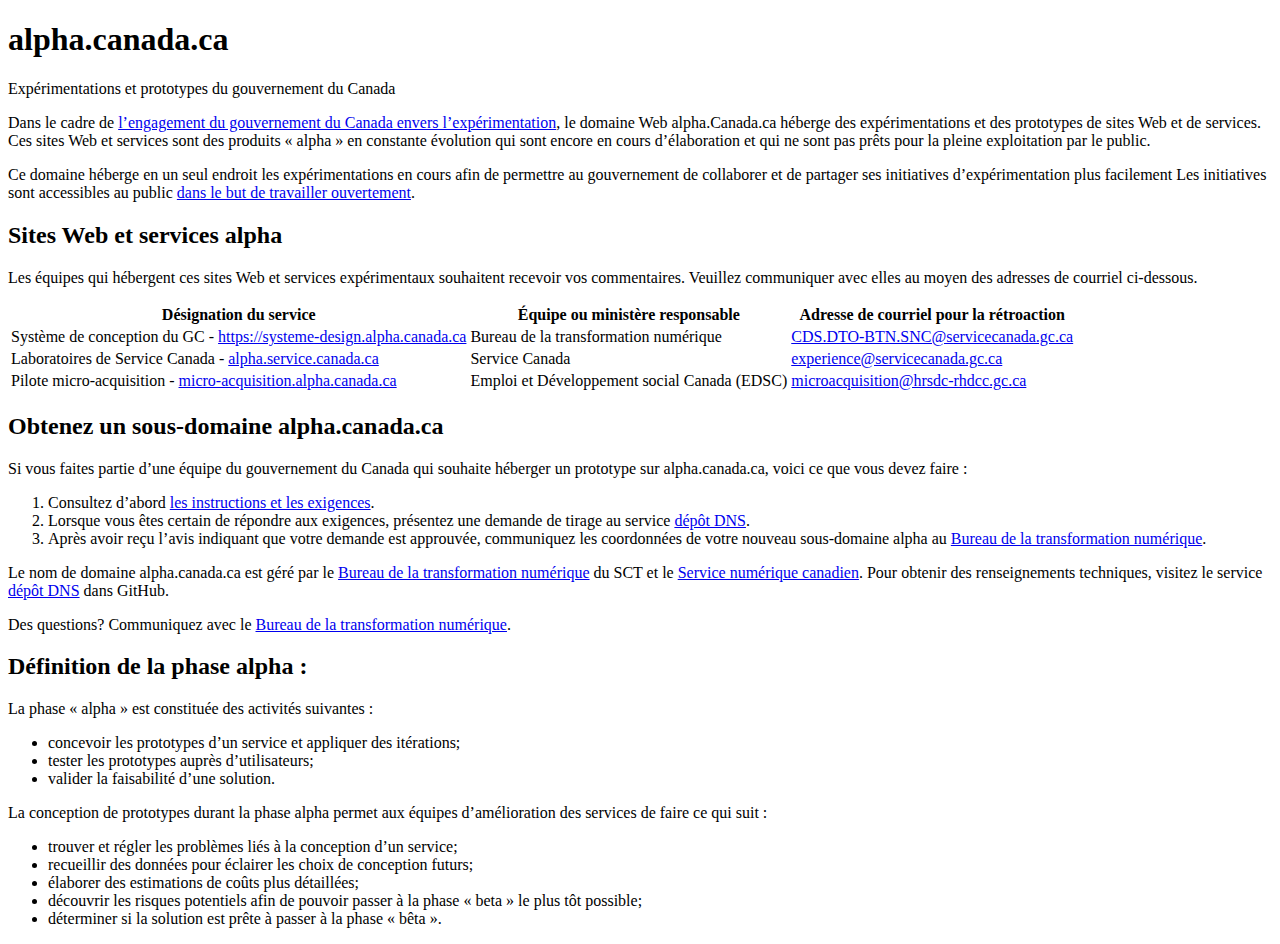
==== commit 60235b90: "Remove notification.canada.ca (no longer alpha)" ====
--- a/fr/index.html
+++ b/fr/index.html
@@ -139,20 +139,6 @@
                         </td>
                     </tr>
 
-
-                    <tr class="d2">
-                        <td data-label="Désignation du service" class="left-mobile">
-                            <div class="clearfix"></div>Service d’avis du gouvernement du Canada - <a
-                                href="https://notification.canada.ca/">notification.canada.ca</a>
-                        </td>
-                        <td class="left-mobile" data-label="Équipe ou ministère responsable">
-                            <div class="clearfix"></div>Service numérique canadien
-                        </td>
-                        <td class="left-mobile" data-label="Adresse de courriel pour la rétroaction">
-                            <div class="clearfix"></div><a href="mailto:cds-snc@tbs-sct.gc.ca">cds-snc@tbs-sct.gc.ca</a>
-                        </td>
-                    </tr>
-
                     <tr class="d2">
                         <td data-label="Désignation du service" class="left-mobile">
                             <div class="clearfix"></div>Laboratoires de Service Canada - <a
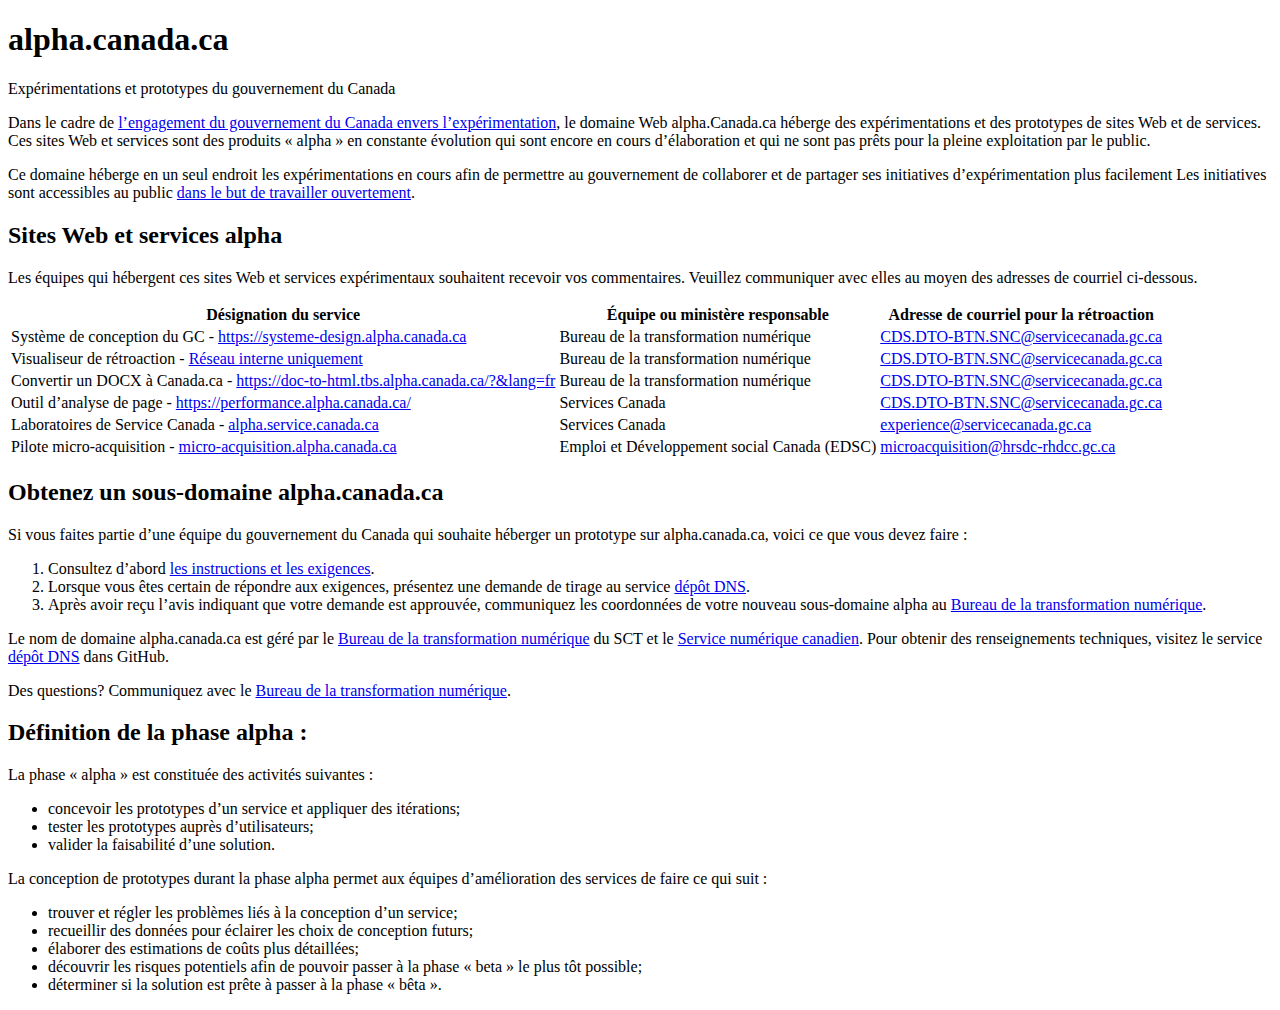
==== commit 1dec4f20: "Update new Alpha URLs" ====
--- a/fr/index.html
+++ b/fr/index.html
@@ -138,6 +138,45 @@
                         </td>
                         </td>
                     </tr>
+                    <tr class="d2">
+                        <td data-label="Désignation du service" class="left-mobile">
+                            <div class="clearfix"></div>Visualiseur de rétroaction - <a href="#">Réseau interne
+                                uniquement</a>
+                        </td>
+                        <td class="left-mobile" data-label="Équipe ou ministère responsable">
+                            <div class="clearfix"></div>Bureau de la transformation numérique
+                        </td>
+                        <td class="left-mobile" data-label="Adresse de courriel pour la rétroaction">
+                            <div class="clearfix"></div>
+                            <a href="mailto:CDS.DTO-BTN.SNC@servicecanada.gc.ca">CDS.DTO-BTN.SNC@servicecanada.gc.ca</a>
+                        </td>
+                    </tr>
+                    <tr class="d2">
+                        <td data-label="Désignation du service" class="left-mobile">
+                            <div class="clearfix"></div>Convertir un DOCX à Canada.ca - <a
+                                href="https://doc-to-html.tbs.alpha.canada.ca/?&lang=fr">https://doc-to-html.tbs.alpha.canada.ca/?&lang=fr</a>
+                        </td>
+                        <td class="left-mobile" data-label="Équipe ou ministère responsable">
+                            <div class="clearfix"></div>Bureau de la transformation numérique
+                        </td>
+                        <td class="left-mobile" data-label="Adresse de courriel pour la rétroaction">
+                            <div class="clearfix"></div>
+                            <a href="mailto:CDS.DTO-BTN.SNC@servicecanada.gc.ca">CDS.DTO-BTN.SNC@servicecanada.gc.ca</a>
+                        </td>
+                    </tr>
+                    <tr class="d2">
+                        <td data-label="Désignation du service" class="left-mobile">
+                            <div class="clearfix"></div>Outil d’analyse de page - <a
+                                href="https://performance.alpha.canada.ca/">https://performance.alpha.canada.ca/</a>
+                        </td>
+                        <td class="left-mobile" data-label="Équipe ou ministère responsable">
+                            <div class="clearfix"></div>Services Canada
+                        </td>
+                        <td class="left-mobile" data-label="Adresse de courriel pour la rétroaction">
+                            <div class="clearfix"></div>
+                            <a href="mailto:CDS.DTO-BTN.SNC@servicecanada.gc.ca">CDS.DTO-BTN.SNC@servicecanada.gc.ca</a>
+                        </td>
+                    </tr>
 
                     <tr class="d2">
                         <td data-label="Désignation du service" class="left-mobile">
@@ -145,7 +184,7 @@
                                 href="https://alpha.service.canada.ca/">alpha.service.canada.ca</a>
                         </td>
                         <td class="left-mobile" data-label="Équipe ou ministère responsable">
-                            <div class="clearfix"></div>Service Canada
+                            <div class="clearfix"></div>Services Canada
                         </td>
                         <td class="left-mobile" data-label="Adresse de courriel pour la rétroaction">
                             <div class="clearfix"></div><a
